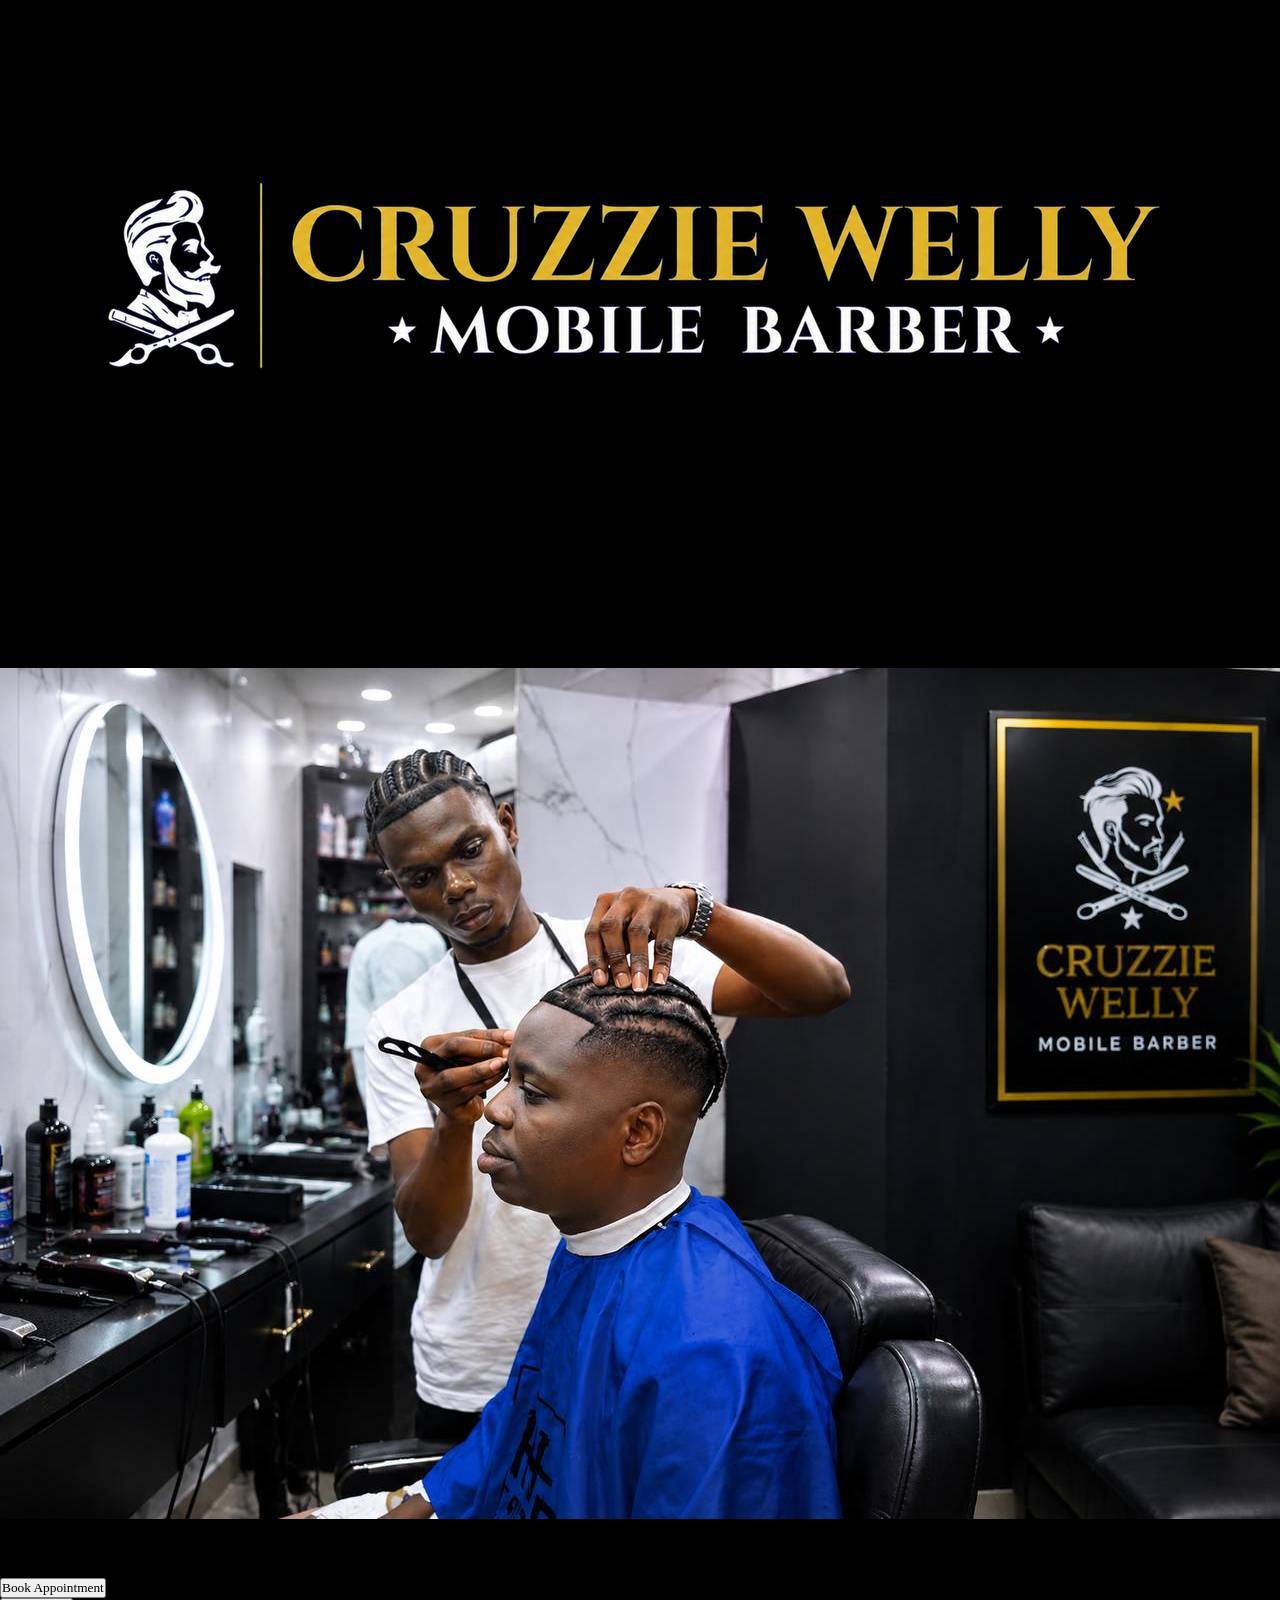
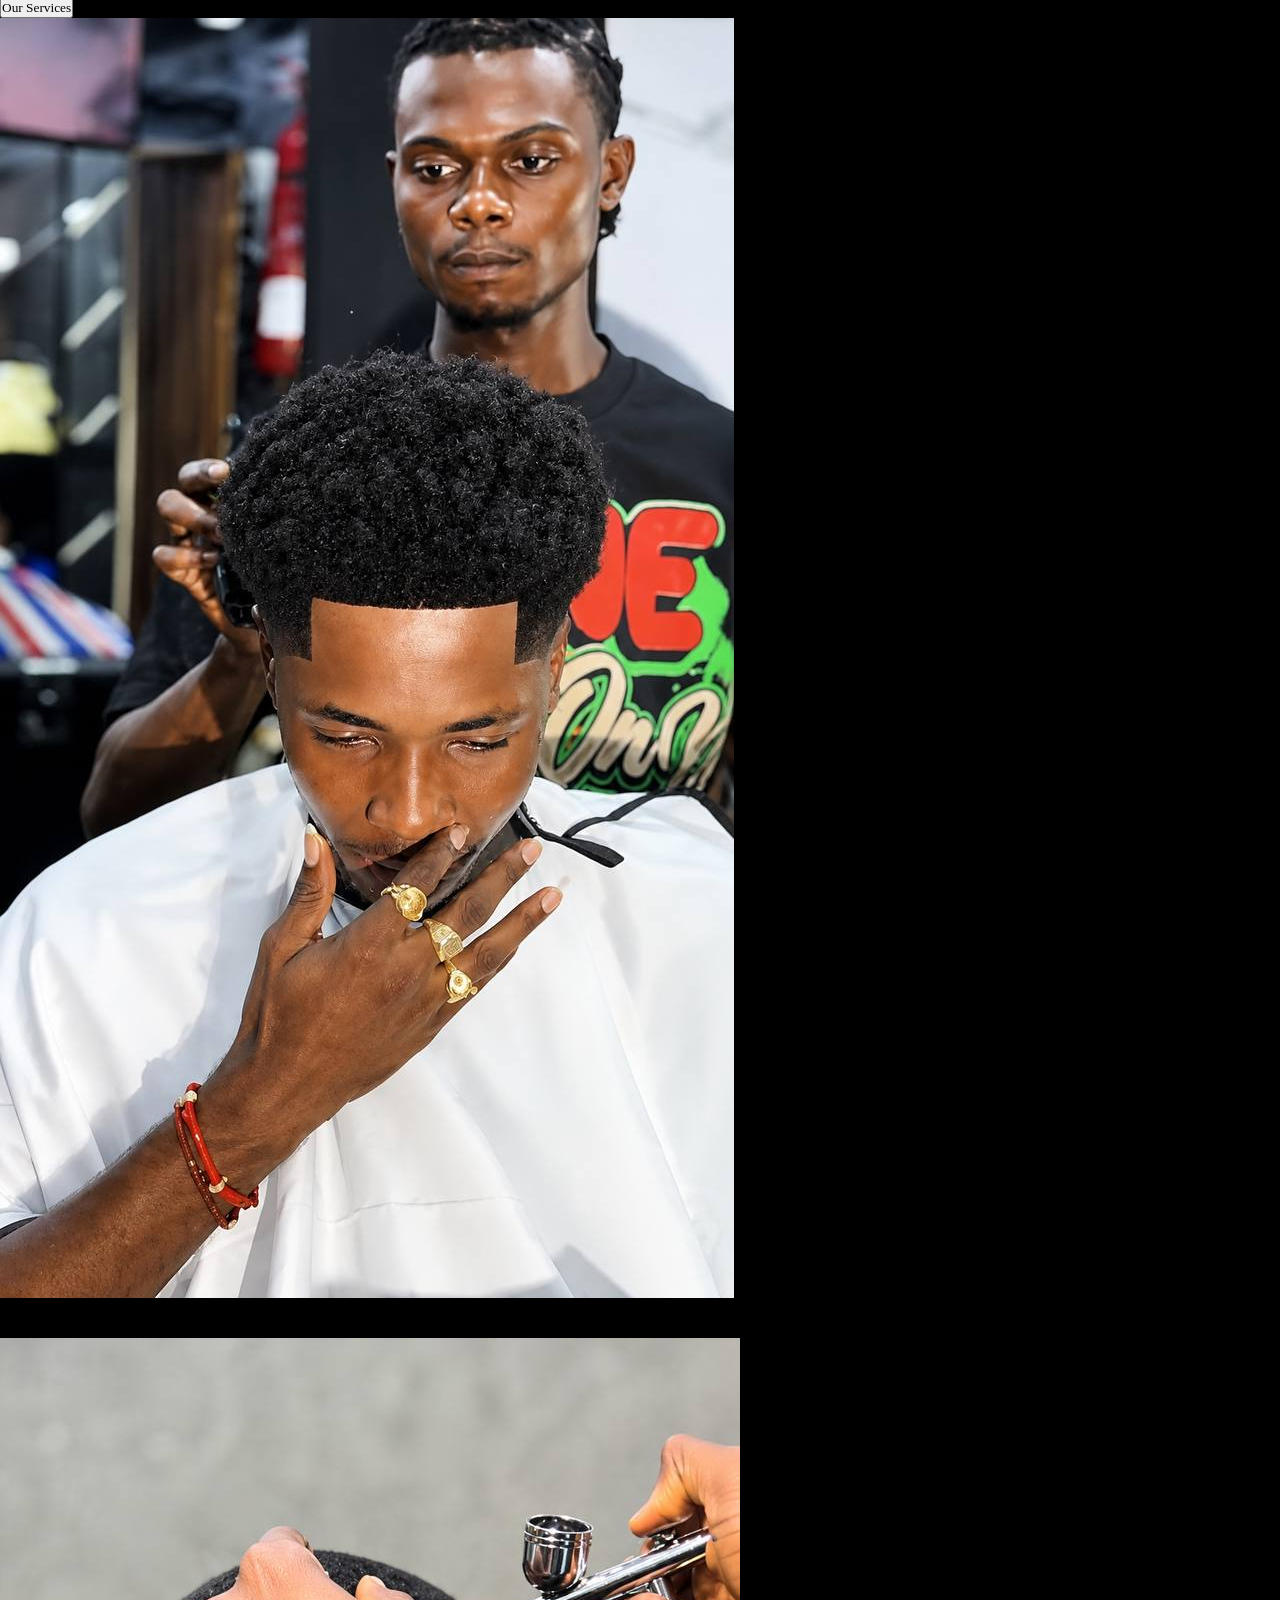
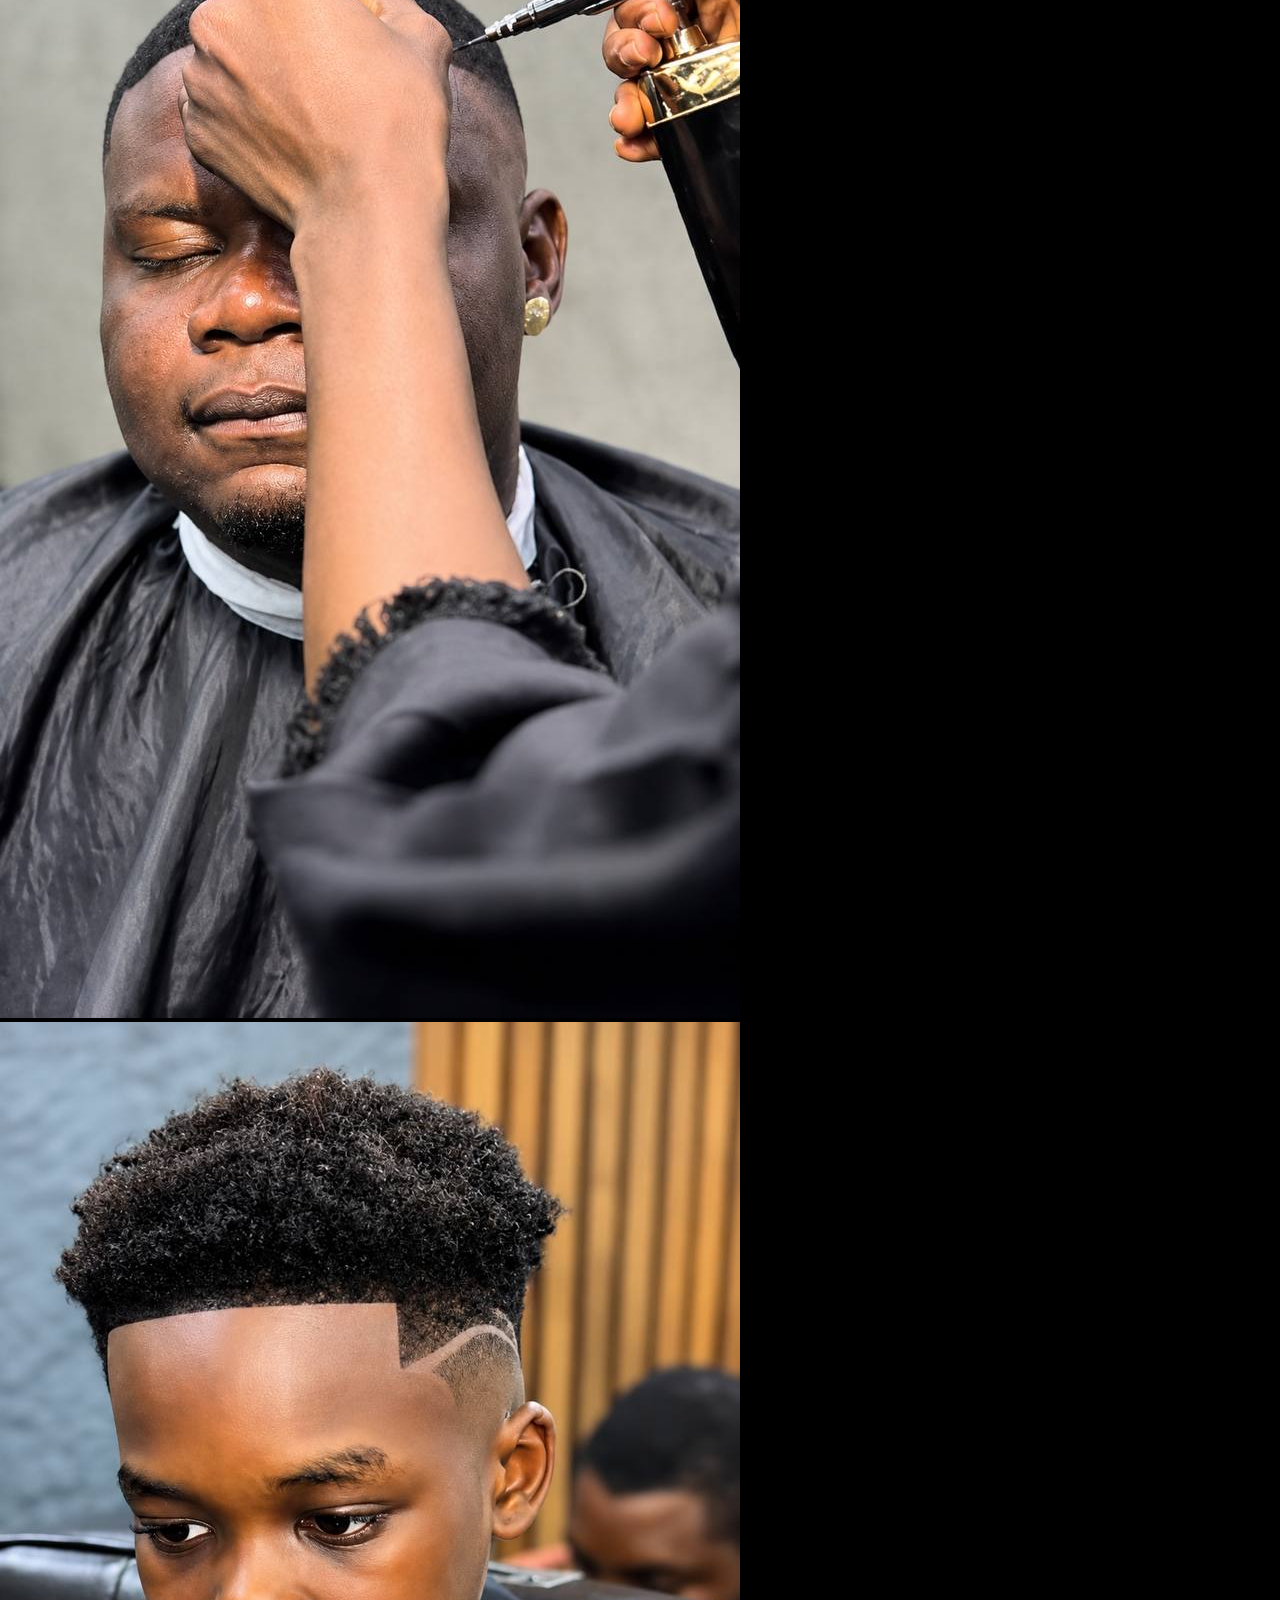
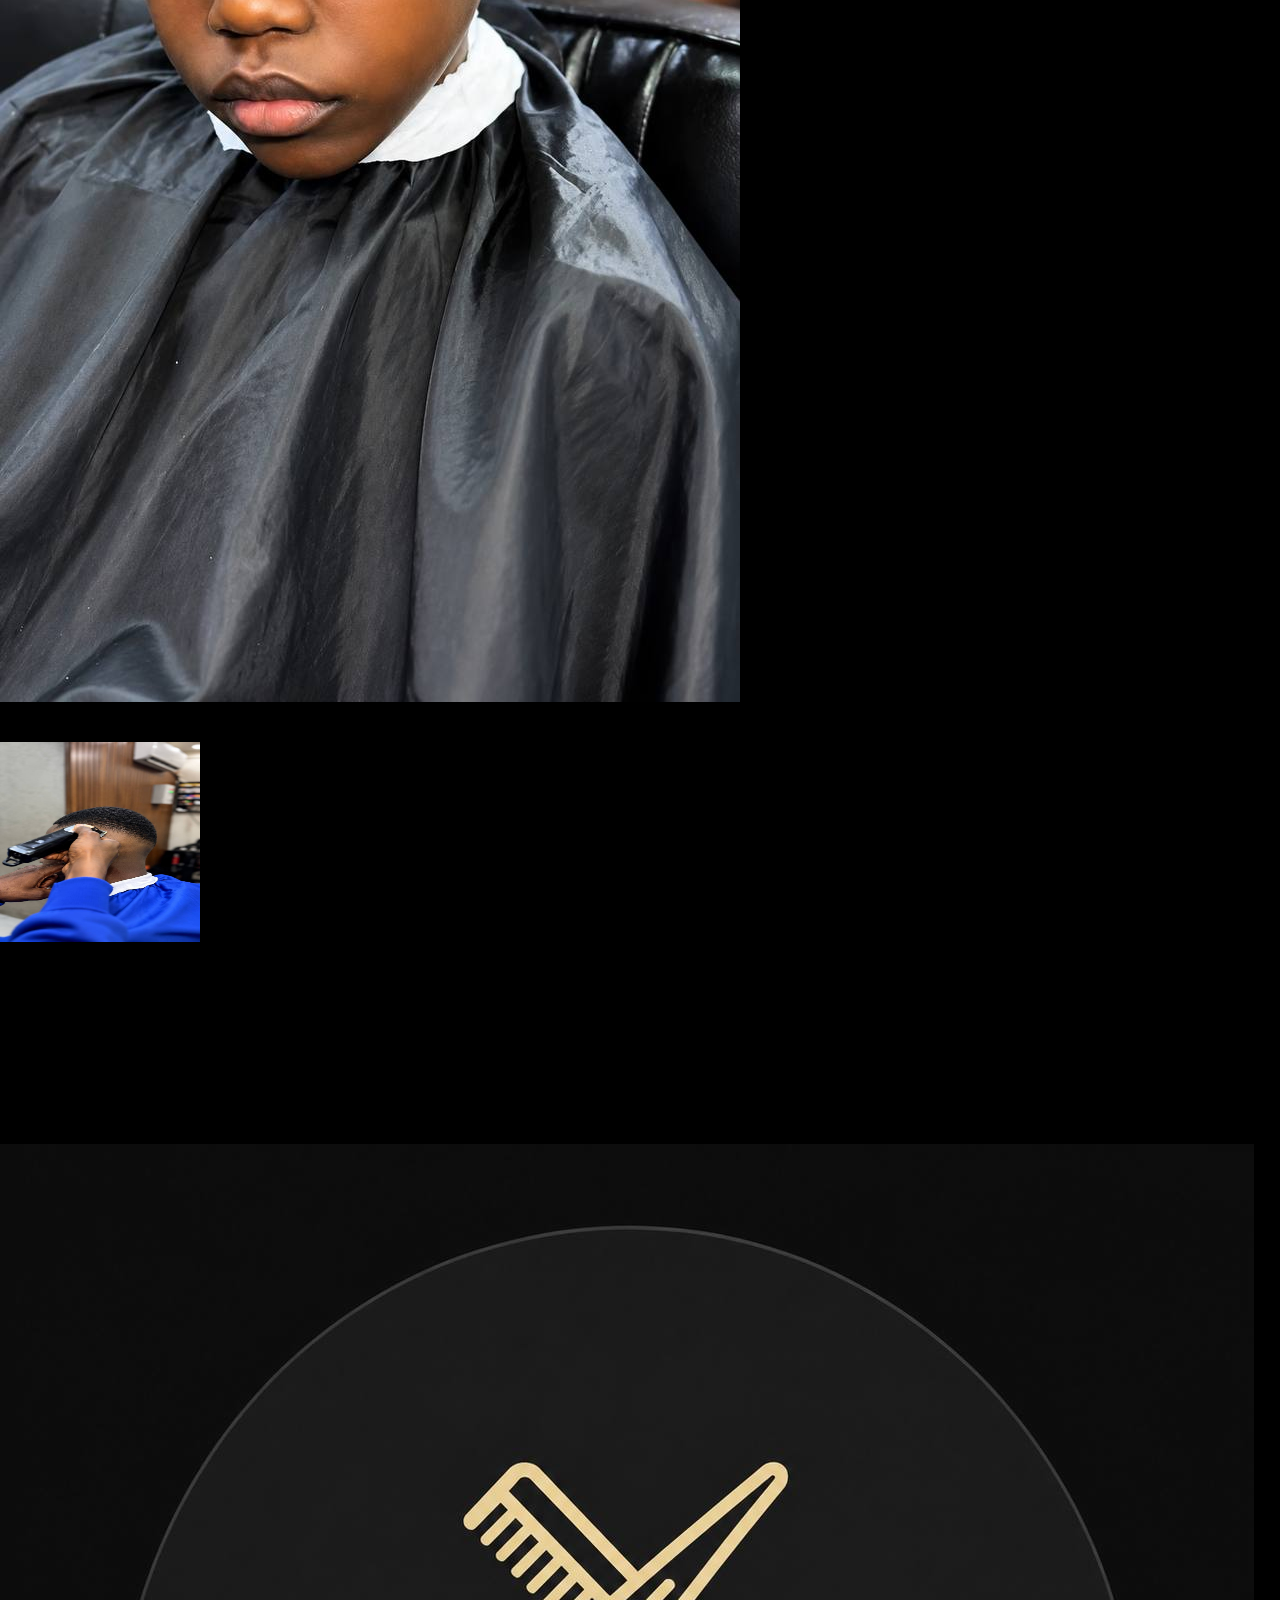
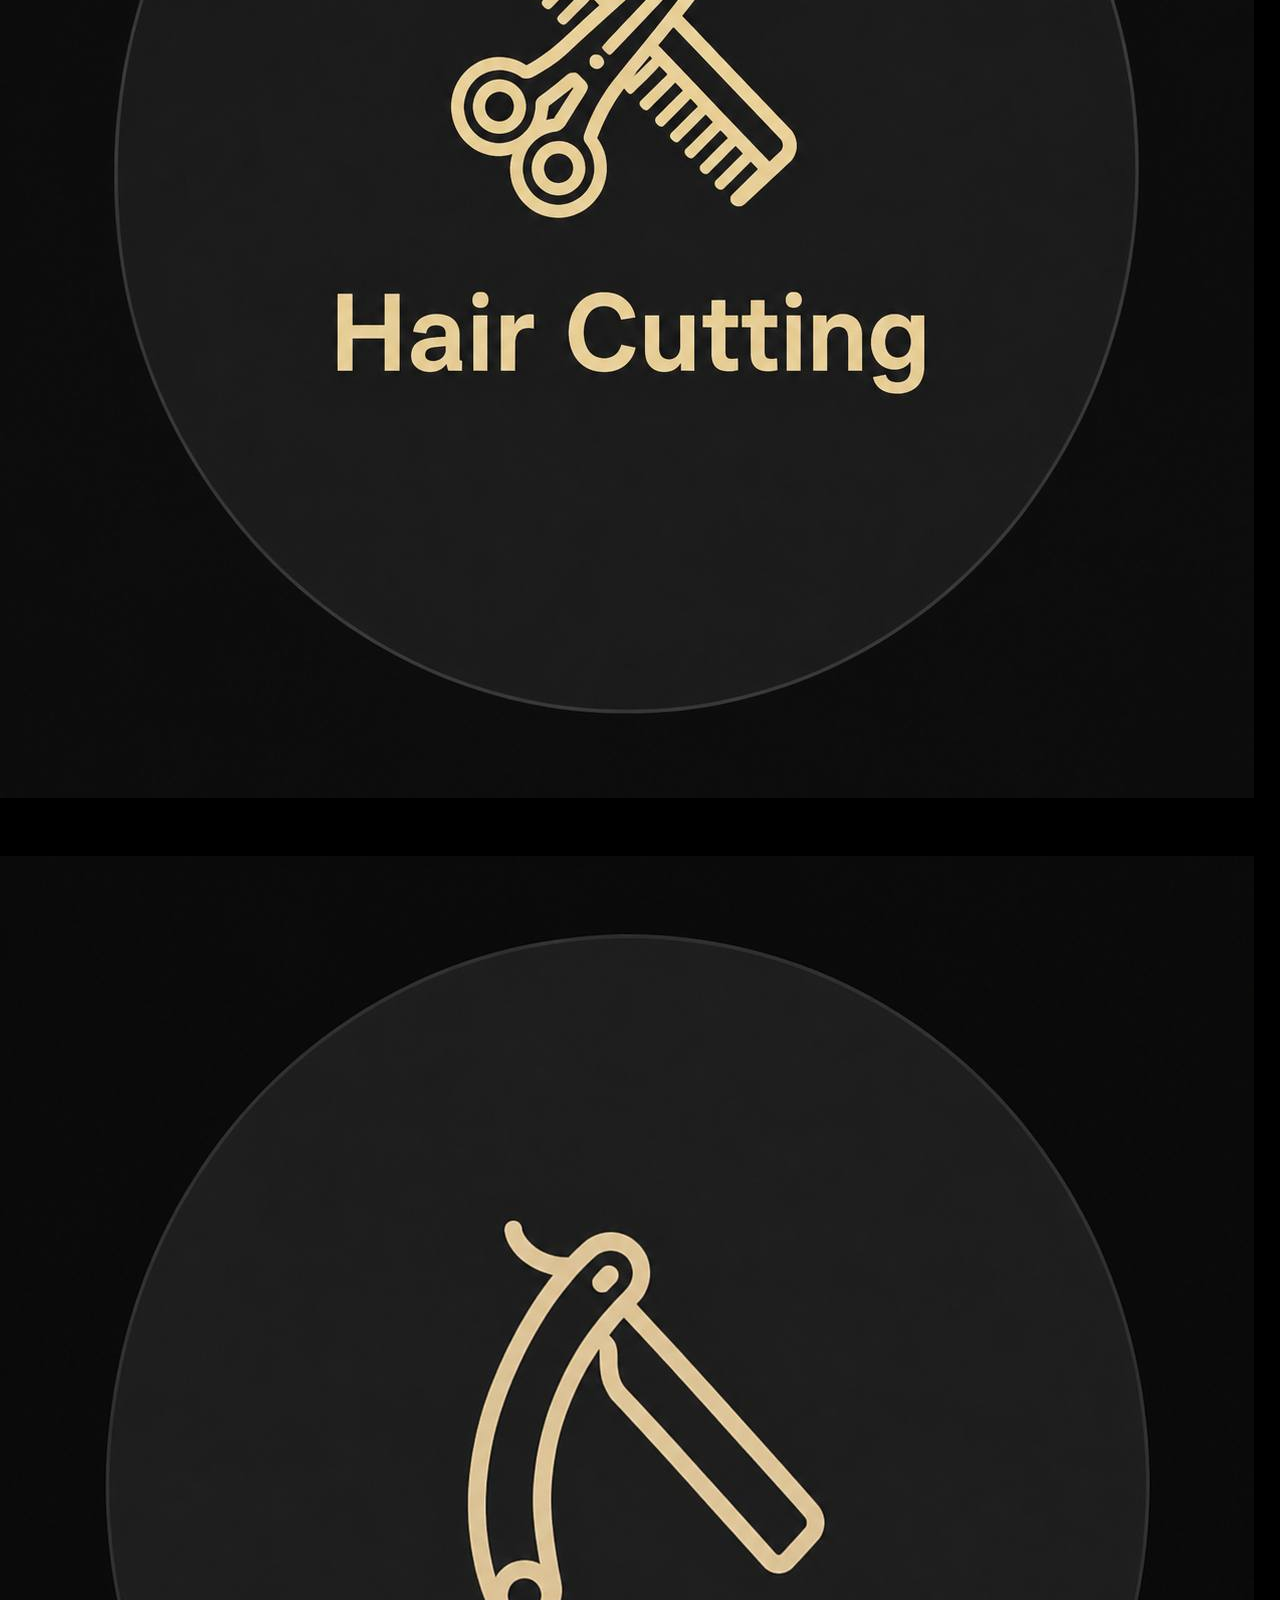
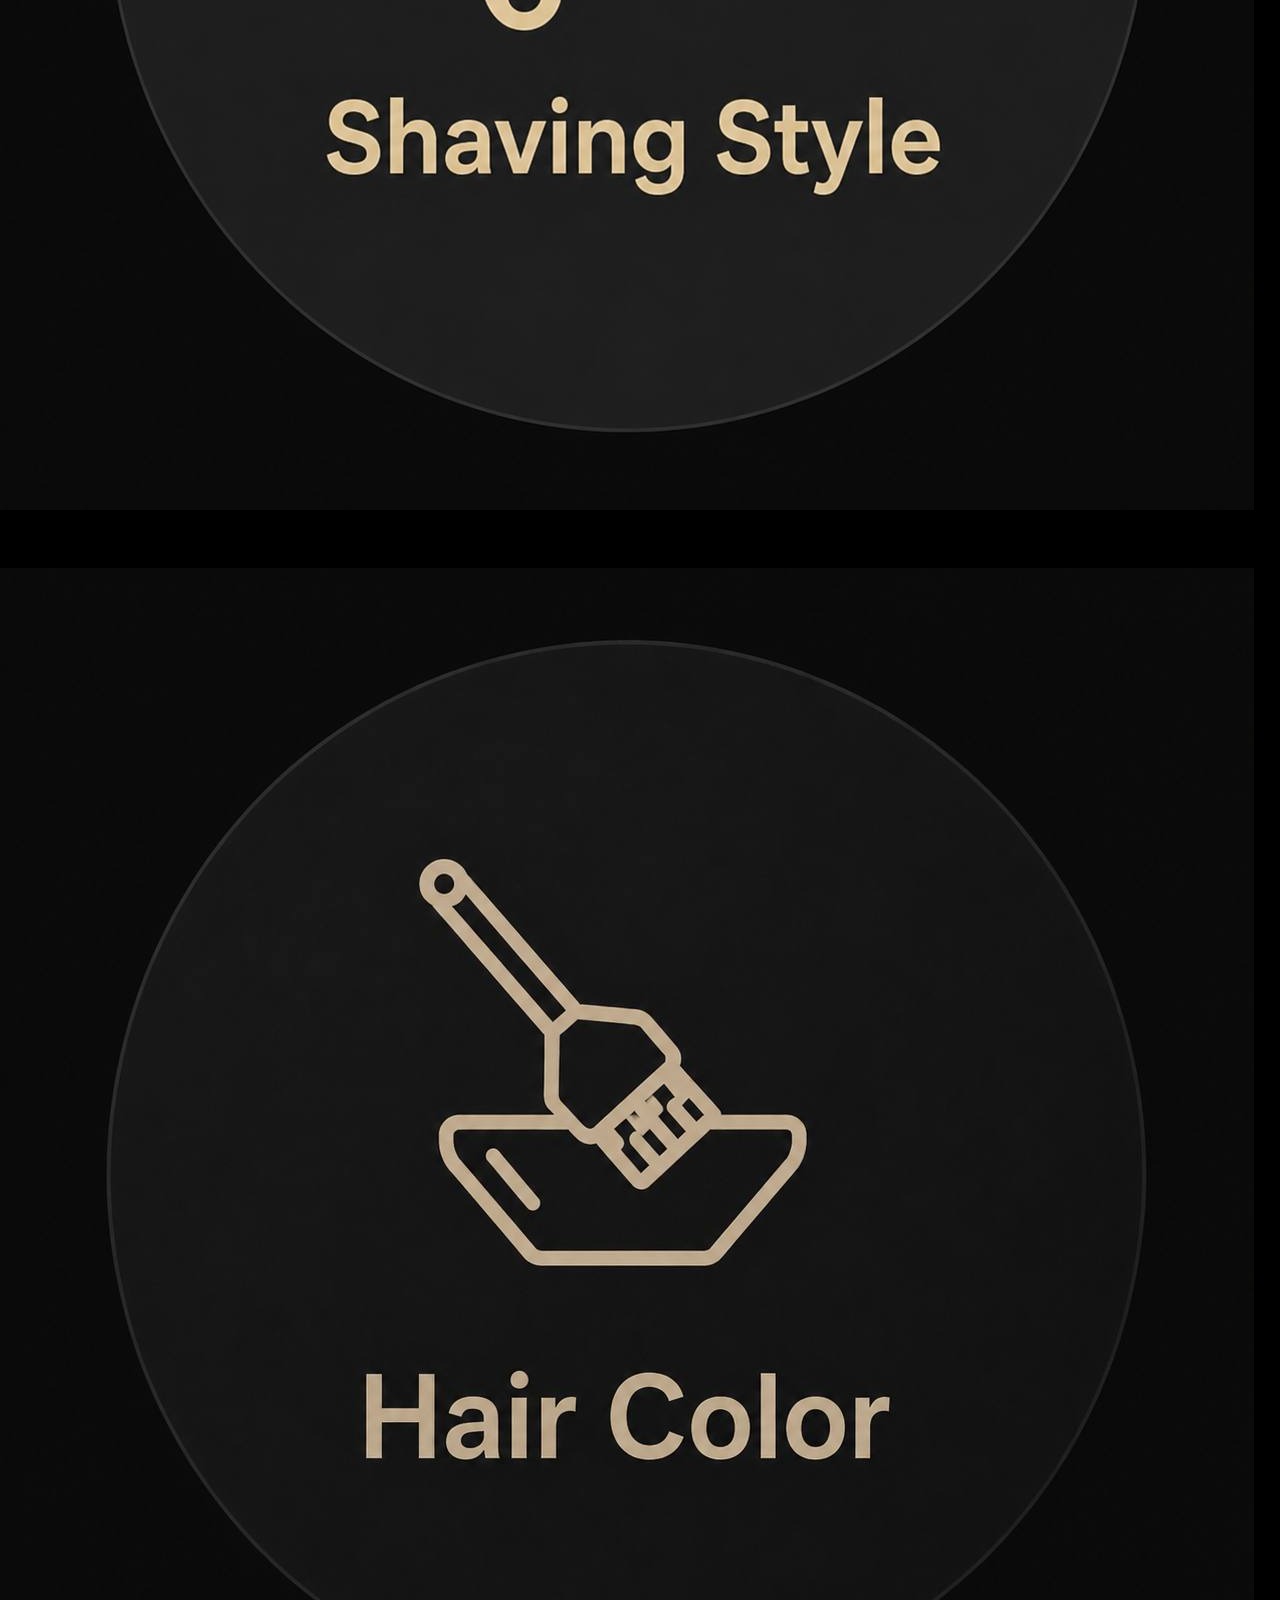
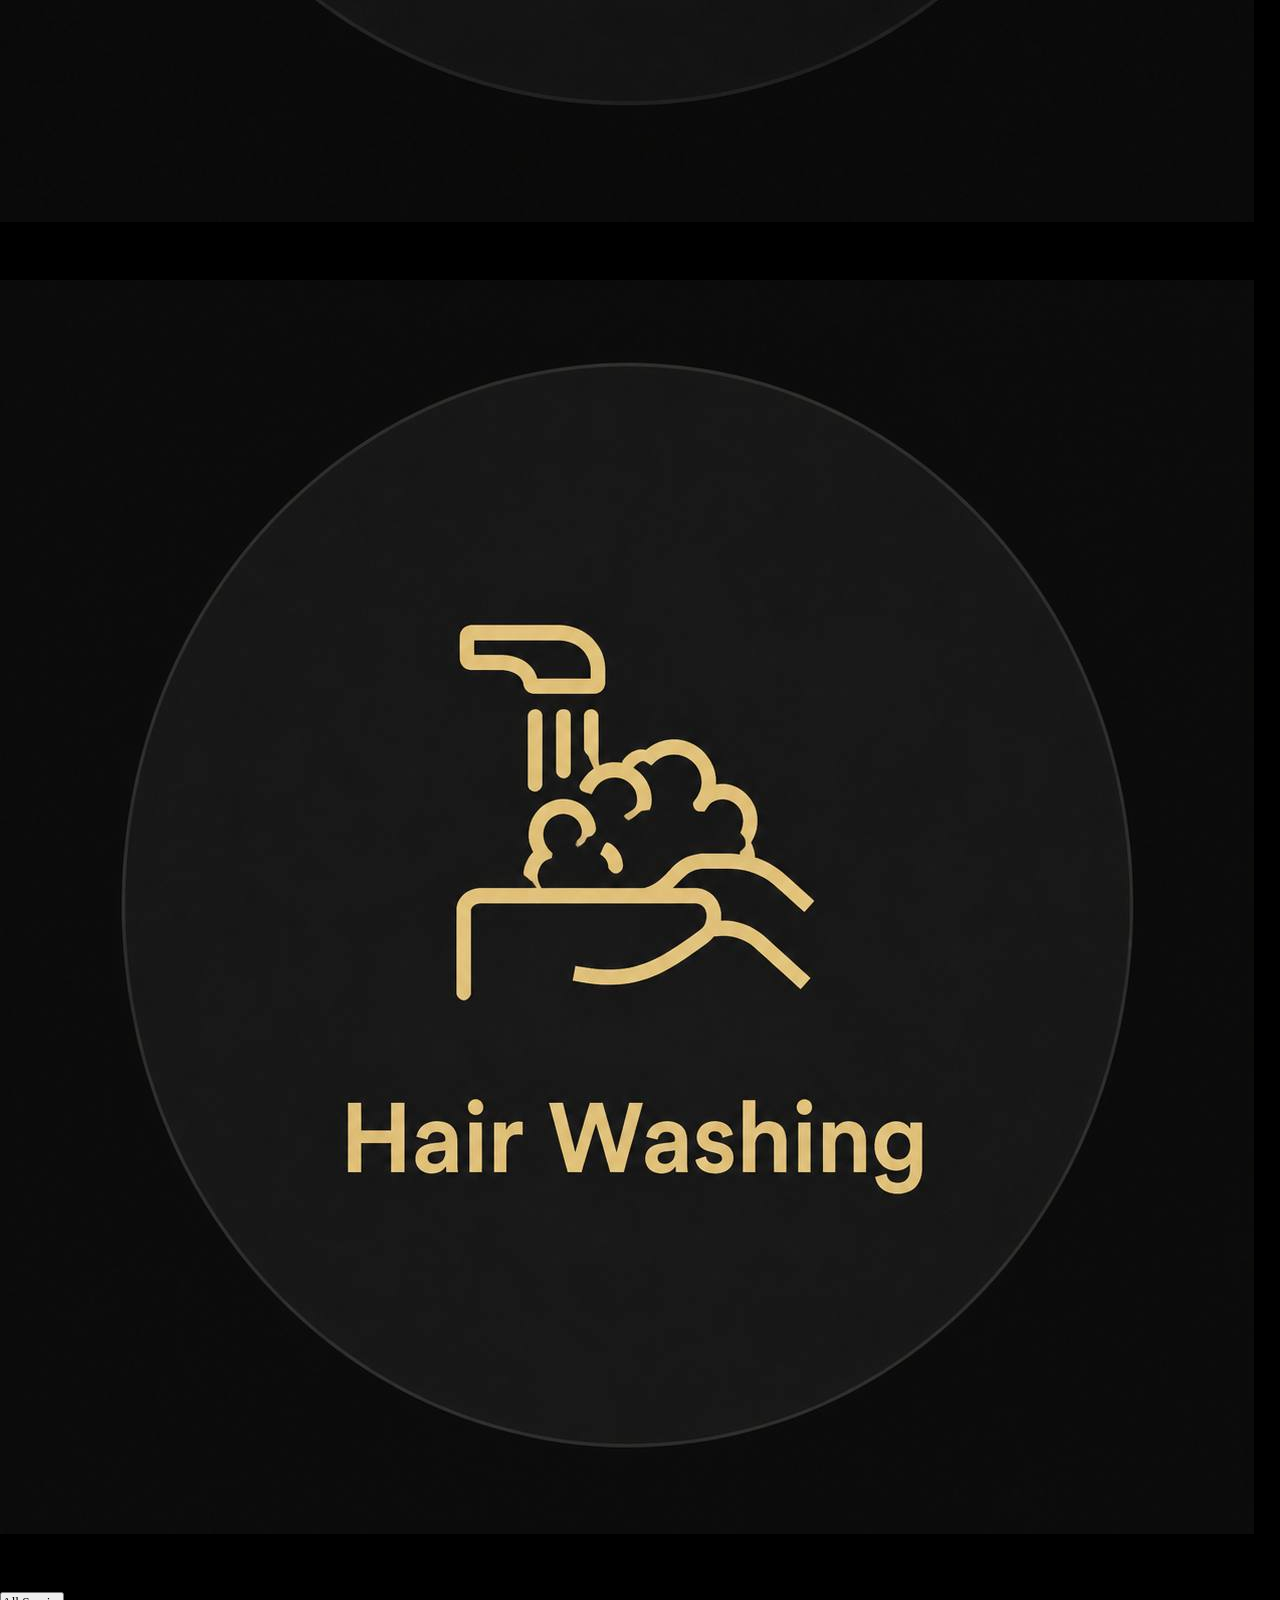
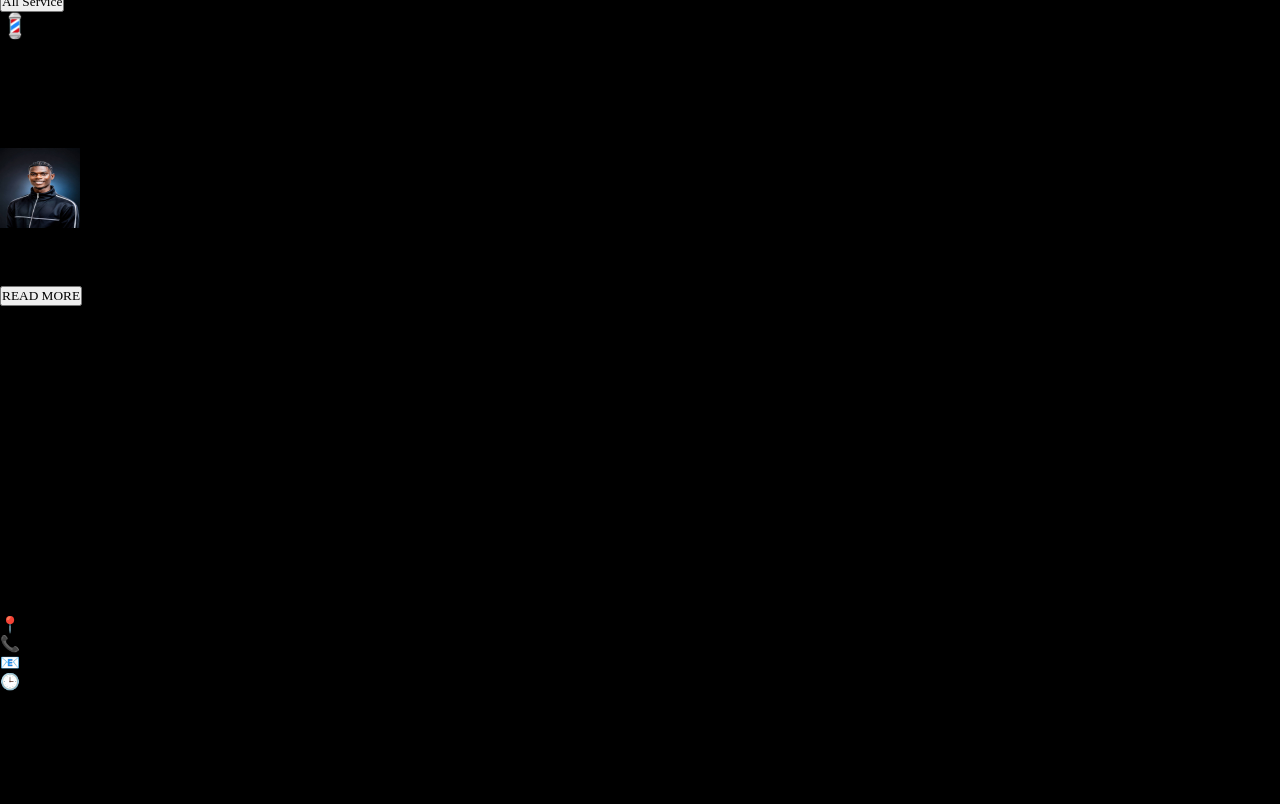
==== index.html @ 6dbf1db5 "first commit" ====
<!DOCTYPE html>
<html lang="en">
<head>
    <meta charset="UTF-8">
    <meta name="viewport" content="width=nj , initial-scale=1.0">
    <title>Cruzzie Welly Mobile Barber</title>
    <link href='https://unpkg.com/boxicons@2.1.4/css/boxicons.min.css' rel='stylesheet'>
    <link rel="stylesheet" href="style.css">
    <link rel="preconnect" href="https://fonts.googleapis.com">
<link rel="preconnect" href="https://fonts.gstatic.com" crossorigin>
<link href="https://fonts.googleapis.com/css2?family=Playwrite+AU+VIC+Guides&display=swap" rel="stylesheet">
<link rel="stylesheet" href="https://cdnjs.cloudflare.com/ajax/libs/font-awesome/6.5.2/css/all.min.css">

</head>
<body>
      <nav>
        <div class="logo">
           <a href="index.html"><img src="images/photo_1_2026-06-04_04-21-06.jpg"></a>
        </div>
        <ul class="services">
            <a href="index.html"><li>Home</li></a>
             <a href="#"><li>About Us</li></a>
              <a href="#"><li>Services</li></a>
               <a href="#"><li>Contact </li></a>
                <a href="#"><li>Gallery</li></a>
        </ul>
        <div class="menu-btn">
            <i class='bx bx-menu'></i>
        </div>
    </nav>
    </div>
      <!----------dropdown section-->
    <div>
      <ul class="services2">
            <a href="index.html"><li>Home</li></a>
              <a href="#"><li>Services</li></a>
              <a href="#"><li>About Us</li></a>
               <a href="#"><li>Contact </li></a>
                <a href="#"><li>Gallery</li></a>
                 <a href="#"><li>Prices</li></a>
        </ul>

        <script>
        const menubtn = document.querySelector('.menu-btn');
        const menubtnicon = document.querySelector('.menu-btn i');
        const services2 = document.querySelector('.services2');
        
        menubtn.addEventListener('click', function () {

         services2.classList.toggle('open');

            const isOpen = services2.classList.contains('open');

            menubtnicon.className = isOpen
            ?'bx bx-x'
            : 'bx bx-menu';

            document.addEventListener("click", function (event) {

    if (!services2.contains(event.target) &&
        !menubtn.contains(event.target)) {

        services2.classList.remove('open');
        menubtnicon.className = 'bx bx-menu';

    }

});
        });
    
       </script>

    <div class="welly">
       <img src="images/photo_2026-06-06_05-00-35.jpg">
    </div>

    <div class="talk">
      <h1>Welcome To <span>CRUZZIE WELLY</span></h1>
      <p>Sharp <span>Cuts.</span> Clean <span>Styles.</span> Premium <span>Experience.</span></p>
    <div class="talk-del">
     <div class="talk-btn1">
      <a href="#"><button class="btn1">Book Appointment</button></a>
    </div>
    <div class="talk-btn2">
      <a href="#"><button class="btn2"> Our Services</button></a>
    </div>
    </div>
    </div>
    </div>
    </section>

      <section class="down">
    <div class="down-del">
    </div class="pic-grid">
    <div class="pic-grid3">
        <img src="images/photo_7_2026-06-05_08-04-04.jpg">
        <p>Fresh cuts for every style and age.
        Confidence begins with a clean look.
        Professional grooming at its finest.
        Always sharp, always fresh.</p>
    </div>

    
    <div class="pic-grid2">
         <p>More than a haircut, it’s an experience.
           From clean fades to sharp lineups.
           We bring out your best look.
           Style starts right here.</p>
        <img src="images/photo_6_2026-06-05_08-04-04.jpg">
       
    </div>

    <div class="pic-grid3">
        <img src="images/photo_8_2026-06-05_08-04-04.jpg">
        <p>Every haircut tells a story.
           Precision, style, and confidence combined.
           We focus on details that matter.
           Because looking sharp never goes unnoticed.</p>
    </div>

    <div class="pic-grid2">
        <p>More than a haircut, it’s an experience.
From clean fades to sharp lineups.
We bring out your best look.
Style starts right here.</p>
        <img src="images/photo_9_2026-06-05_08-04-04.jpg" width="200" height="200">
    </div>
    </div>
      </section>

      <section class="down2">
        <div class="service-head">
            <br><br><br>
             <br><br><br>
              <br><br><br>
        <div class="ps">
        <p class="p1">OUR SERVICE</p>

        <P class="p2">Service We <SPAN>Provide</SPAN></P>
        </div>
    <section class="box-lists">
        <div class="our-service">
            <div class="box1">
                <img src="images/photo_1_2026-06-05_08-04-04.jpg">
            </div>
             <p>A great haircut is more than just trimming hair it’s about style, confidence, and looking your best. We provide clean, precise cuts tailored to match your personality and appearance. Every detail matters, ensuring you leave with a fresh, sharp, and confident look.</p>
            <a href="#">Read more ></a>
            </div>

     <div class="our-service">
            <div class="box1">
                <img src="images/photo_3_2026-06-05_08-04-04.jpg">
            </div>
             <p>Shaving is more than grooming it’s about maintaining a clean, sharp, and confident look. Our shaving styles are carefully crafted to suit your appearance, with attention to every detail. Whether it’s beard shaping or a smooth clean shave, we ensure a fresh and polished finish every time.</p>
            <a href="#">Read more ></a>
            </div>
    </div>


    <section class="box-lists3">
    <div class="box-lists2">
        <div class="our-service">
            <div class="box1">
                <img src="images/photo_4_2026-06-05_08-04-04.jpg">
            </div>
            <p>Hair color is more than changing your look it’s a way to express style and confidence. We provide professional coloring services designed to match your personality and preference. From bold colors to natural shades, every detail is carefully handled for a smooth and vibrant finish.</p>
            <a href="#">Read more ></a>
            </div>

     <div class="our-service">
            <div class="box1">
                <img src="images/photo_2_2026-06-05_08-04-04.jpg">
            </div>
            <p>Hair washing is an important step to maintaining clean, healthy. We provide a relaxing and refreshing wash experience using quality care for your hair. Every wash is done with attention to cleanliness and comfort, leaving your hair feeling fresh, soft, and revitalized.</p>
            <a href="#">Read more ></a>
            </div>
         </div>
    </section>

     <a href="#"><button class="service-btn">All Service</button></a>

     
    <div class="choose">
        <h1>💈WHY <span>CHOOSE US</span></h1>
        <ul>
            <li>Professional Cuts</li>
             <li>Clean Environment</li>
              <li>Premium Experiment</li>
               <li>Affordable Prices</li>
        </ul>

    </div>
      
    <div class="abt">
         <p class="p3">Step into a place where style, confidence, and fresh cuts come together. At <span> Cruzzie Welly</span>,
           we believe every haircut tells a story and every client deserves premium care.
            The barbershop is more than a place for grooming it’s a zone of comfort, good vibes, and transformation.
             Come experience sharp cuts, clean fades, and top-tier grooming with the best.</p>
          <div class="ceo">
             <img src="images/photo_5_2026-06-05_08-04-04.jpg" width="80" height="80">
             <p class="p4">
                "Barbershop it's their interest to find alternative ways
                to promote their shows".<br>
            <br>
                <span>Taiwo Oluwatobi, CEO of Cruzzie Welly</span>
             </p>
          </div>
             <a href="#"><button type="button" class="abt-btn">READ MORE</button></a>
    </div>
    </div>
    

        <footer>
         <div class="up">
            <h1>Cruzzie Welly</h1>
    
            <p> Sharp cuts, clean fades, and premium grooming services tailored to your style. Step in for confidence, leave with excellence.</p>
         </div>

         <div class="links">
            <h3>Quick Links</h3>
           <ul class="">
            <a href="#"><li>Home</li></a>
             <a href="#"><li>About Us</li></a>
              <a href="#"><li>Services</li></a>
               <a href="#"><li>Contact </li></a>
                <a href="#"><li>Gallery</li></a>
        </ul>
         </div>

         <div>
            <h3>Our Service</h3>
            <ul>
                <li>Hair Cutting</li>
                <li>Beard Trim</li>
                <li>Hair coloring</li>
                <li>Kids Cutting</li>
                <li>Home Service</li>
                <li>Dread Locks</li>
            </ul>
         </div>

         <div class="contact">
            <h3>Contact Info</h3>
            <p>📍 Address:<a href="https://maps.app.goo.gl/wKEfok7dGzxfDBDfA?g_st=ic"> Next Unisex Salon~Liasu Branch
                    62 Liasu Rd, Ikotun, Lagos 102213, Lagos</a></p>
               <p>📞 Phone: +234 8088994887</p>
               <p>📧 Email:<a href="mailto:hedoholuwatobitaiwo@gmail.com"> hedoholuwatobitaiwo@gmail.com</a></p>
               <p>🕒 Open: Mon - Sat | 9:00 AM - 9:00 PM</p>
         </div>
         <div class="socials">
            <ul>
                <a href="#"><li><i class='bx bxl-facebook'></i></li></a>
                 <a href="#"><li><i class='bx bxl-instagram'></i></li></a>
                  <a href="#"><li><i class='bx bxl-tiktok'></i></li></a>
                   <a href="#"><li><i class='bx bxl-whatsapp'></i></li></a>
            </ul>
        </div>
         <p class="copy">&copy Cruzzie Welly. All Reserved. Designed by Fin's Tech</p>
         
        </footer>

    <div class="help">
       <a href="#"><i class='bx bxl-whatsapp'></i></a>
    </div>
   
</body>
</html>
---- style.css ----
*{
    margin: 0;
    padding: 0;
    box-sizing: border-box;
    font-family: Georgia, 'Times New Roman', Times, serif;
    text-decoration: none;
}
body{
    background-color: black;
}
a {
    text-decoration: none;
    color: inherit;
    -webkit-appearance: none;
    appearance: none;
    -webkit-tap-highlight-color: transparent;
    outline: none;
}

a:focus,
a:active,
a:visited {
    color: inherit;
    outline: none;
}
/*------dropdown section-----*/
    .services2{
        border: 1px solid #C89B54;
        position: fixed;
        border-radius: 10px;
        right: 2px;
        width: 250px;
        height:0;
        visibility: hidden;
        background: transparent;
        backdrop-filter: blur(3px);
        z-index: 999;
        display: none;
        overflow: hidden;
        margin-top: 70px;
        transition: 0.5s cubic-bezier(0.23, 1, 0.320, 1);
    }
    .services2.open{
        height: 340px;
        visibility: visible;
        padding: 8px;
    }
    @media (max-width: 430px){
         body{
        
        background-image: url(images/photo_2026-06-07_19-45-35.jpg);
        background-position:center;
        background-repeat:no-repeat;
        background-size: cover;
        background-attachment:fixed;
    }
    }

@media (max-width:768px){
    body{
        
        background-image: url(images/photo_2026-06-07_19-45-35.jpg);
        background-position:center;
        background-repeat:no-repeat;
        background-size: cover;
        background-attachment:fixed;
    }
nav{
    display: flex;
    justify-content: space-around;
    background-color: black;
    height: 70px;
    overflow: hidden;
    position:fixed;
    z-index: 999;
    width: 100%;
}
.logo img{
    width: 200px;
    height: 100px;
    transform: translateX(-40%);
    margin-top: -15px;
}
.services{
    display: flex;
    gap: 30px;
    list-style: none;
    margin: 30px;
    font-weight: 600;
}
.services a{
    text-decoration: none;
    color: white;
}
.menu-btn i{
    color: white;
    font-size: 30px;
    margin: 25px;
    cursor: pointer;
}
.services2 a{
        text-decoration: none;
        list-style: none;
        text-align: center;
        line-height: 3.3;
    }
    .services2 li{
        color: white;
    }
    .services2 :hover{
        background-color: #E5D1A3;
        color: black;
        border-radius: 30px;
    }
 .services {
        display: none;
    }
    nav{
        display: flex;
        justify-content: space-between;
        width: 100%;
    }
    .logo{
        margin: 0 17% ;
    } 
    .menu-btn{
        transform: translateY(-10%);
    }
    .services2{
        display: block;
    }
.welly img{
    margin-top: 50px;
     width:100%;
    border-bottom: 10px solid black;
}
.talk{
    text-align: center;
    font-size: 13px;
    font-weight: 900;
    margin-top: -17%;
    padding: 20px;
    color: white;
  font-family: "Caveat", cursive;
  font-style: normal;
}
    .talk h1{
         font-family: "Bebas Neue", sans-serif;
         font-weight: 900;
         font-style: normal;
         margin-top: -70px;
    }
    .talk p{
        font-family: "Caveat", cursive;
        font-size: 13px;
        padding:  0 30px;
        font-weight: 900;
    }
    .talk-del{
        display: flex;
        justify-content: center;
        align-self: center;
    }
    .talk .btn1{
        padding: 10px 5px;
        margin: 10px 0;
        box-shadow: 4px 4px #E5D1A3;
        width: 142px;
        background-color: #C89B54;
        cursor: pointer;
        border: 1px solid #E5D1A3;
        font-weight: 600;
        
    }
    .talk .btn2{
        padding:10px 7px;
        margin:10px 20px;
        width: 140px;
        box-shadow: 4px 4px #E5D1A3;
        background-color: #C89B54;
        cursor: pointer;
        border: 1px solid #E5D1A3;
        font-weight: 600;
    }
    .talk span{
        color: #C89B54;
    }
    .talk .btn1:hover{
        scale: 1.1;
         transition: 0.3s cubic-bezier(0.23, 1, 0.320, 1);
    }
    .talk .btn2:hover{
        scale: 1.1;
         transition: 0.3s cubic-bezier(0.23, 1, 0.320, 1);
    }


.down{
        color: white;
        margin-top: -60px;
}
.down-del{
    margin: 50px auto;

}
.pic-grid2 img{
    border-radius: 5px;
    width: 200px;
    height: 270px;
    margin: 30px 20px;
     box-shadow: -7px 7px 7px #E5D1A3;
    border-right: 2.5px solid #E5D1A3;
    border-top: 2.5px solid #E5D1A3; ;
}
.pic-grid2 p{
    margin-top: 18%;
    line-height: 1.5;
    margin-left: 20px;
}
.pic-grid3 img{
    border-radius: 5px;
    width: 200px;
    height: 270px;
    margin: 30px 20px;
     box-shadow: 7px 7px 7px #E5D1A3;
    border: 2.5px solid #E5D1A3;
}
.pic-grid3 p{
    margin-top: 18%;
    line-height: 1.5;
    margin-left: 20px;
}
.pic-grid{
    margin-top: -200%;
    display: flex;
}
.pic-grid2{
    display: flex;
}
.pic-grid3{
    display: flex;

}
.service-head .ps{
    background-color:  rgb(18, 18, 18,0.8);
    border-top: 1px solid #E5D1A3;
    border-bottom: 1px solid #E5D1A3;
    margin-top: 30%;
}
.service-head .p1{
    text-align: center;
    font-size: larger;
    font-weight: 700;
    color: #C89B54;
    margin: 10px;
}
.service-head span{
    color: #C89B54;
}
.service-head .p2{
    text-align: center;
    margin: 10px;
    font-size: 30px;
    font-weight: 700;
}
.box-lists{
    display: flex;
    justify-content: space-between;
    padding: 10px;
    margin-top: 30px;
}
.box-lists2{
     display: flex;
    justify-content: space-between;
    padding: 10px;
}
.our-service{
    border: 1px solid rgb(229, 209, 163);
    width: 200px;
    height: 285px;
    background-color: rgb(18, 18, 18,0.8);
    margin: 10px;
    box-shadow: 5px 5px 0 #E5D1A3;
}
.our-service p{
    color: white;
    font-size: 12px;
    margin: 5% 5%;
}
.our-service a{
    text-decoration: none;
    color: #E5D1A3; 
    margin:10px;
    font-weight: 600;
    transform: translateY(29%);
}
.box1{
    width: 80px;
    height: 80px;
    overflow: hidden;
    margin: 10px;
    border-radius: 50px;
}
.our-service img{
    width: 100px;
    height: 100px;
    border-radius: 40px;
    justify-content: center;
    margin-top: -10px;
    transform: translateX(-10%);
}
.down2{
        color: white;
        margin-top: -30%;

}
.service-btn{
    width: 150px;
    padding: 15px 10px;
    box-shadow: 4px 4px #E5D1A3;
    outline: none;
    font-weight: 600;
    background-color: #C89B54;
    margin: 15px 34%;
    cursor: pointer;
    border-color: #E5D1A3;
    border: 1px solid #E5D1A3;
}
.service-btn:hover{
    scale: 1.1;
}
.choose{
    color: white;
    margin: 18% 10px;
    line-height: 1.5;
}
.choose h1{
    text-align: center;
    margin: 20px;
    font-size: 30px;
}
.choose span{
    color: #C89B54;
}
.choose ul{
    margin: 5px;
     border: 1px solid #E5D1A3;
     padding: 20px;
     background-color: rgb(18, 18, 18,0.8);
     box-shadow: 8px 8px #E5D1A3;
}
.choose li{
    padding: 5px;
}
.abt{
    color: white;
    margin-top: 25%;
    background-color: rgb(18, 18, 18,0.8);
    padding: 10px;
    text-align: start;
    margin: 20px 0;
    line-height: 1.3;
}
.abt .p4{
    margin: 20px -10px;
    font-size: 13px;

}
.abt .p3{
    font-size: 13px;
}
.abt span{
    color: #C89B54;
    font-weight: 600;
}

.ceo{
    display: flex;
    gap: 20px;
}
.ceo img{
    width: 90px;
    height:78px ;
    border-radius: 80px;
    margin-top: 15px;
    border: 2px solid white;
}

.ceo span{
    color: #C89B54;
}
.abt-btn{
    width: 100px;
    padding: 9px 5px;
    display: flex;
    background-color: #C89B54;
    margin: 20px  auto;
    box-shadow: 4px 4px #E5D1A3;
    border: none;
    outline: none;
    margin-top: -10px;
    font-weight: 600;
}
.abt-btn:hover{
    scale:1.1
}
footer{
    background-color:  black;
    margin-top: 30%;
    color: white;
    padding: 0px 10px;
}
footer h1{
    color: #C89B54;
    margin:5px 10px;
    font-size: 25px;
    font-family: "Bebas Neue", sans-serif;
    font-weight: 900;
    font-style: normal;
    transform: translateY(40%);
}
.up{
    margin: 20px 0;
}
.up p{
    margin:15px 10px;
    font-size: 13px;
}
footer h3{
    margin: 5px 10px;
    font-size: 18px;
     font-family: "Bebas Neue", sans-serif;
    font-weight: 700;
    font-style: normal;
}
.links{
    margin: 25px 0;
}
.links a{
    color: white;
    text-decoration: none;
    font-size: 12px;

}
footer ul{
    margin: 0 20px;
    font-size: 13px;
    line-height: 1.5;
}
.contact{
    margin: 20px 0;
    font-size: 14px;
}
.contact p{
    margin: 7px 10px;
}
.contact a{
    color: white;
    text-decoration: none;
}
.socials ul{
    display: flex;
    justify-content: space-around;
}
.socials a{
    color: white;
    list-style: none;
}
.socials i{
    font-size: 35px;
    margin: 20px;
}
.socials i:hover{
    scale: 1.2;
    color: #C89B54;
}
.copy{
    text-align: center;
    font-size: 12px;
}
.help {
    font-size: 40px;
    border-radius: 40px;
    z-index: 1200;
    position: fixed;
    width: 55px;
    height: 55px;
    bottom:20px;
    right: 20px;
    text-align: center;
    transform: translateY(-10%);
    background-color: #25D366;
    box-shadow: 0 0 15px black;
    transition: 0.2s ease-in-out;

}
.help i{
    font-size: 40px;
    padding:auto;
    color: white;
    transform: translateY(20%);
    font-weight: 500;
}
.help:hover{
   scale: 1.2;
}

}
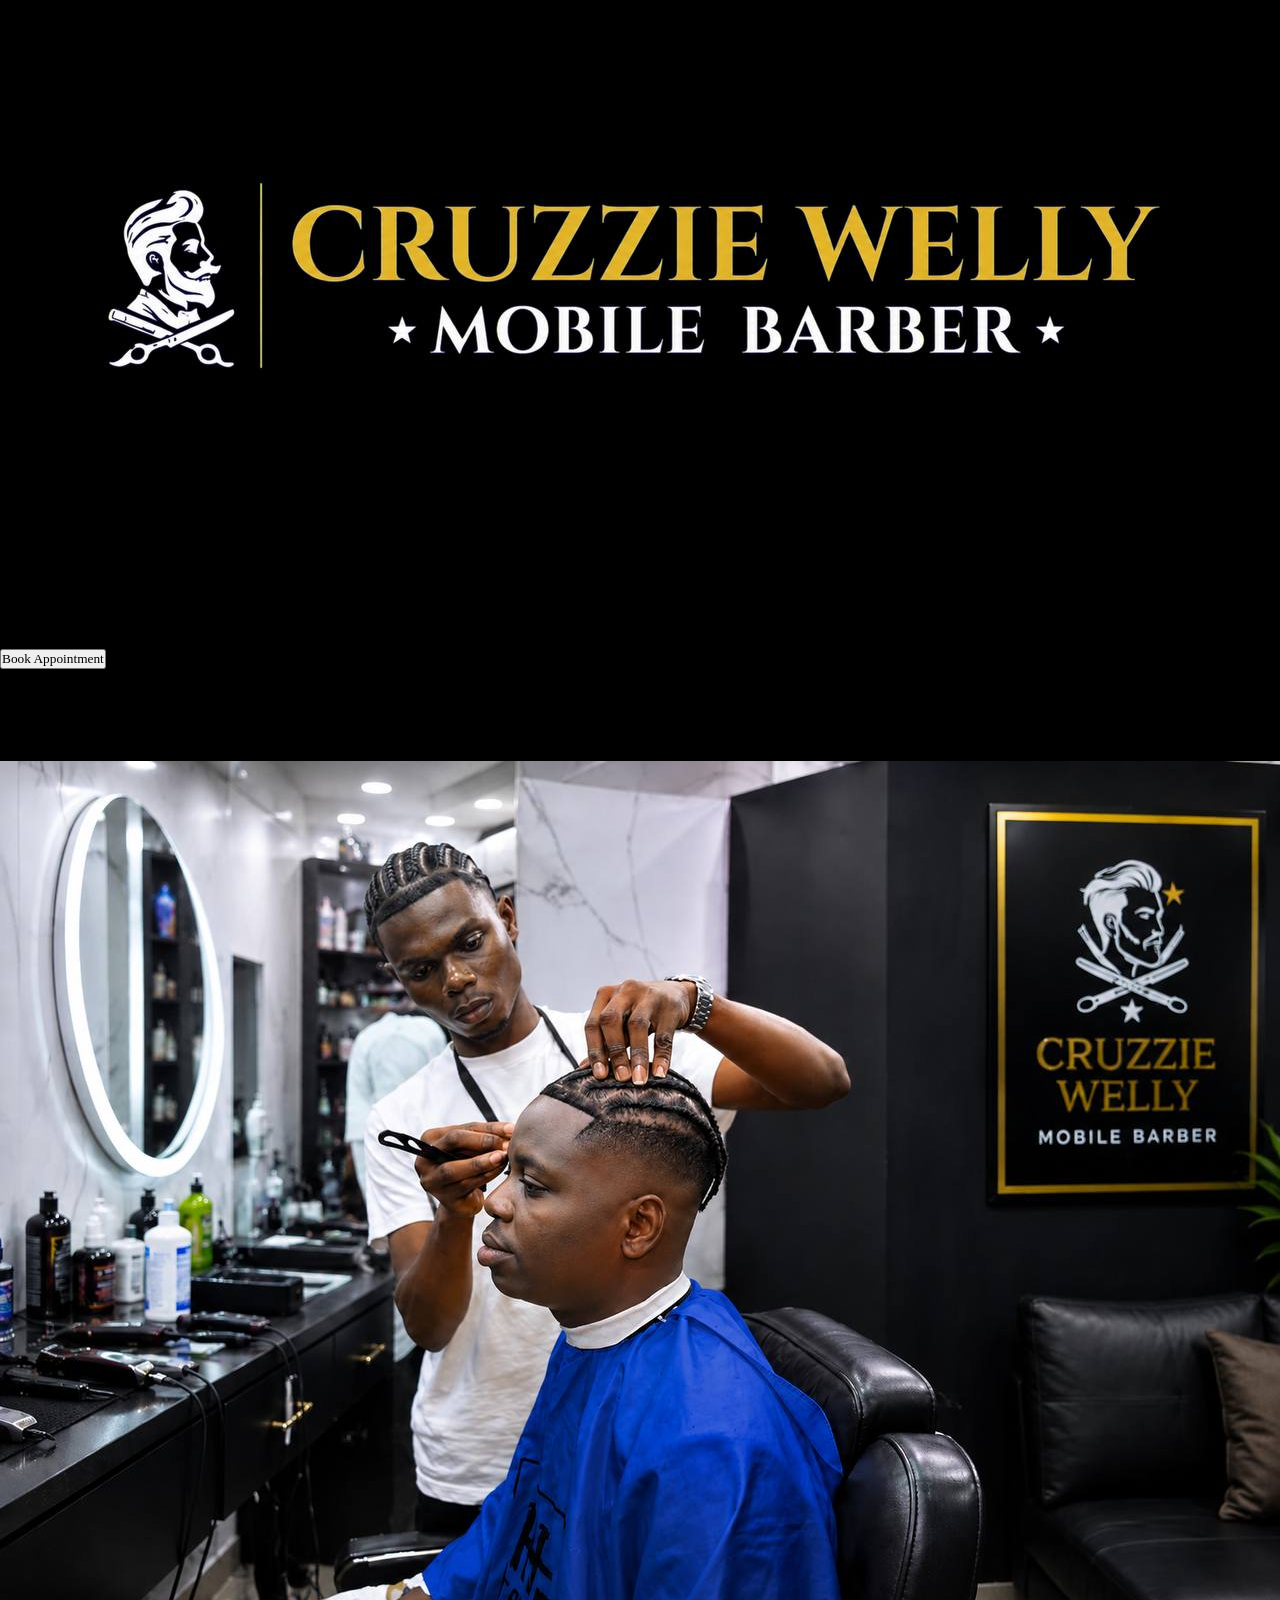
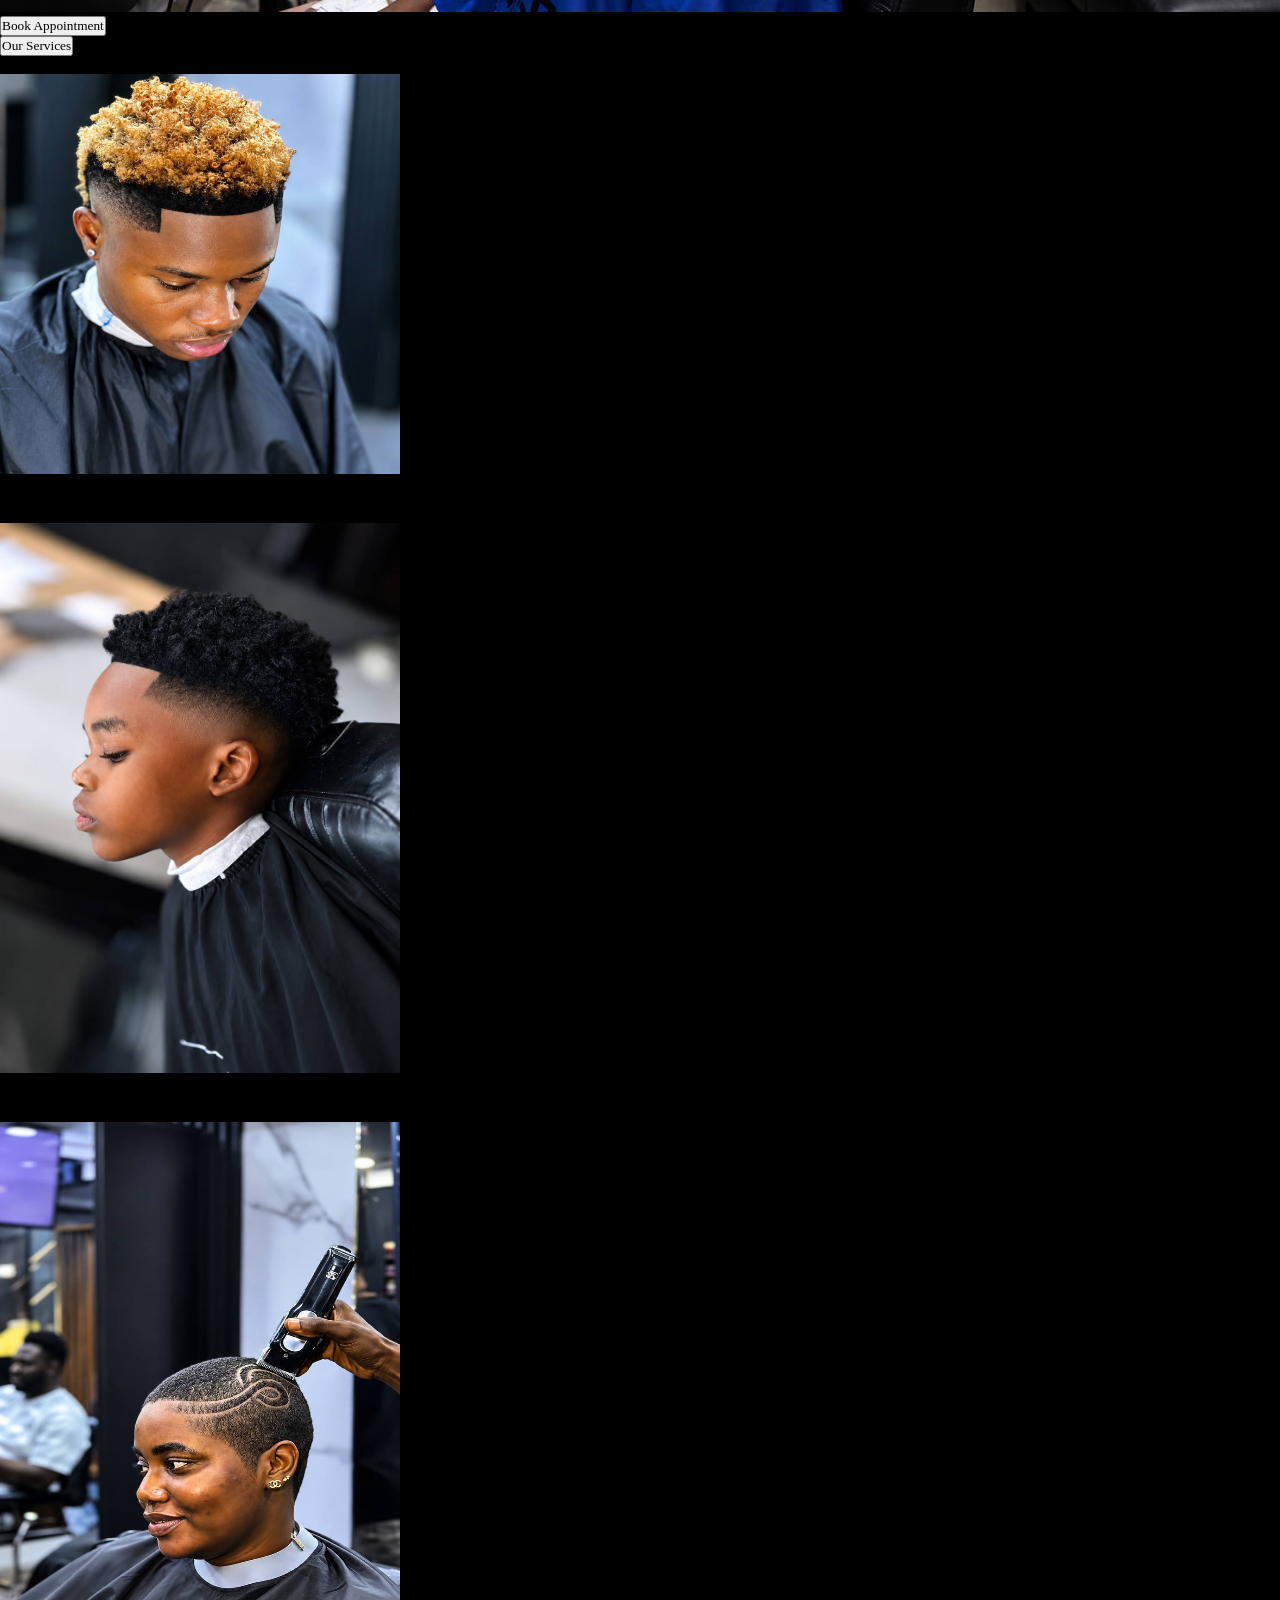
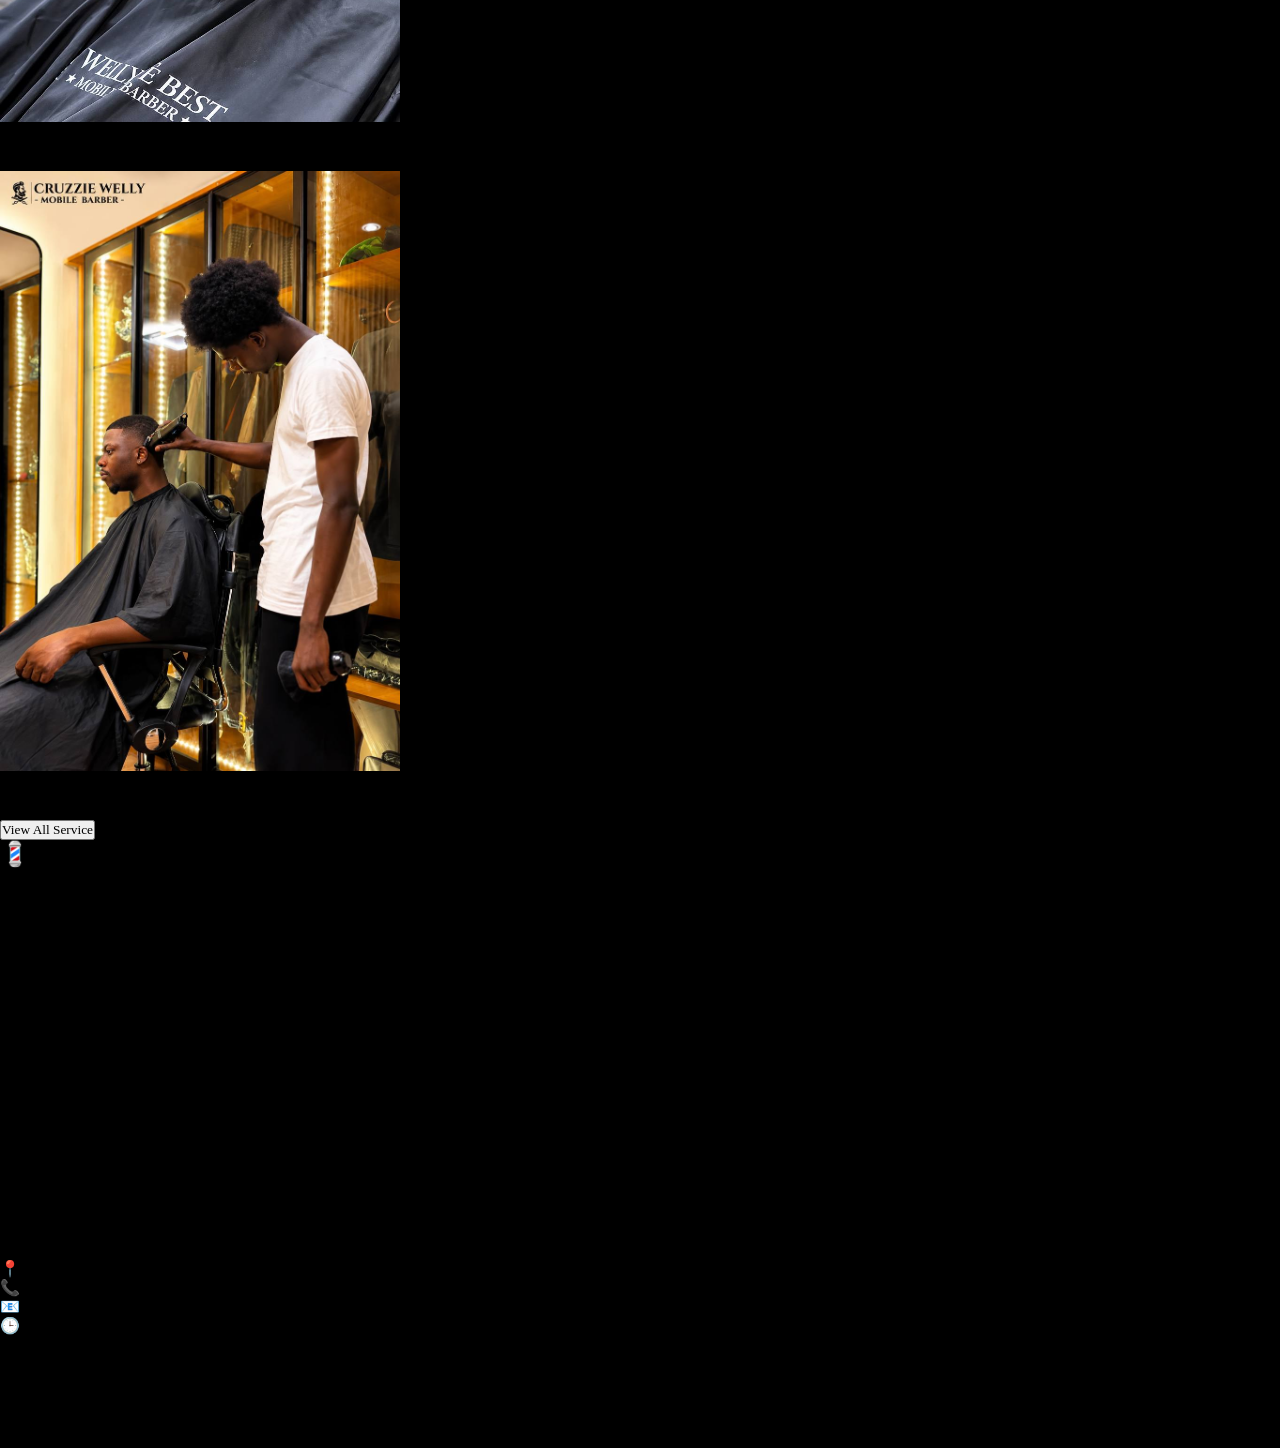
==== commit 2644e0f1: "7th version" ====
--- a/index.html
+++ b/index.html
@@ -2,10 +2,11 @@
 <html lang="en">
 <head>
     <meta charset="UTF-8">
-    <meta name="viewport" content="width=nj , initial-scale=1.0">
+    <meta name="viewport" content="width=device-width , initial-scale=1.0">
     <title>Cruzzie Welly Mobile Barber</title>
     <link href='https://unpkg.com/boxicons@2.1.4/css/boxicons.min.css' rel='stylesheet'>
     <link rel="stylesheet" href="style.css">
+    <link rel="stylesheet" href="style2.css">
     <link rel="preconnect" href="https://fonts.googleapis.com">
 <link rel="preconnect" href="https://fonts.gstatic.com" crossorigin>
 <link href="https://fonts.googleapis.com/css2?family=Playwrite+AU+VIC+Guides&display=swap" rel="stylesheet">
@@ -19,11 +20,14 @@
         </div>
         <ul class="services">
             <a href="index.html"><li>Home</li></a>
-             <a href="#"><li>About Us</li></a>
-              <a href="#"><li>Services</li></a>
-               <a href="#"><li>Contact </li></a>
+             <a href="About Us.html"><li>About Us</li></a>
+              <a href="Our service.html"><li>Services</li></a>
+               <a href="Contact Us.html"><li>Contact </li></a>
                 <a href="#"><li>Gallery</li></a>
         </ul>
+
+        <button class=" ser-btn1">Book Appointment</button>
+
         <div class="menu-btn">
             <i class='bx bx-menu'></i>
         </div>
@@ -33,9 +37,9 @@
     <div>
       <ul class="services2">
             <a href="index.html"><li>Home</li></a>
-              <a href="#"><li>Services</li></a>
-              <a href="#"><li>About Us</li></a>
-               <a href="#"><li>Contact </li></a>
+              <a href="Our service.html"><li>Services</li></a>
+              <a href="About Us.html"><li>About Us</li></a>
+               <a href="Contact Us.html"><li>Contact </li></a>
                 <a href="#"><li>Gallery</li></a>
                  <a href="#"><li>Prices</li></a>
         </ul>
@@ -70,116 +74,84 @@
     
        </script>
 
-    <div class="welly">
+       
+
+     <div class="talk">
+      <h1>Welcome To <span>CRUZZIE WELLY</span></h1>
+      <p class="tp">Experience premium grooming services designed around your lifestyle. From sharp haircuts and clean fades to other services and home service appointments, we deliver professional barbering with precision, style, and convenience. Step in with confidence and leave looking your absolute best.</p>
+    <div class="talk-del">
+    </div>
+
+    
+       <div class="welly">
        <img src="images/photo_2026-06-06_05-00-35.jpg">
-    </div>
-
-    <div class="talk">
-      <h1>Welcome To <span>CRUZZIE WELLY</span></h1>
-      <p>Sharp <span>Cuts.</span> Clean <span>Styles.</span> Premium <span>Experience.</span></p>
-    <div class="talk-del">
-     <div class="talk-btn1">
-      <a href="#"><button class="btn1">Book Appointment</button></a>
+       </div>
+
+    <section class="talk-btn-sec">
+    <div class="talk-btn1">
+      <button class="btn1"><a href="https://wa.me/2348088994887?text=Hello%20Cruzzie%20Welly,%20I%20want%20to%20book%20an%20appointment."target="_blank">Book Appointment</a></button>
     </div>
     <div class="talk-btn2">
-      <a href="#"><button class="btn2"> Our Services</button></a>
-    </div>
-    </div>
-    </div>
+      <button class="btn2"><a href="Our service.html">Our Services</a></button>
     </div>
     </section>
-
-      <section class="down">
-    <div class="down-del">
-    </div class="pic-grid">
-    <div class="pic-grid3">
-        <img src="images/photo_7_2026-06-05_08-04-04.jpg">
-        <p>Fresh cuts for every style and age.
-        Confidence begins with a clean look.
-        Professional grooming at its finest.
-        Always sharp, always fresh.</p>
-    </div>
-
-    
-    <div class="pic-grid2">
-         <p>More than a haircut, it’s an experience.
-           From clean fades to sharp lineups.
-           We bring out your best look.
-           Style starts right here.</p>
-        <img src="images/photo_6_2026-06-05_08-04-04.jpg">
-       
-    </div>
-
-    <div class="pic-grid3">
-        <img src="images/photo_8_2026-06-05_08-04-04.jpg">
-        <p>Every haircut tells a story.
-           Precision, style, and confidence combined.
-           We focus on details that matter.
-           Because looking sharp never goes unnoticed.</p>
-    </div>
-
-    <div class="pic-grid2">
-        <p>More than a haircut, it’s an experience.
-From clean fades to sharp lineups.
-We bring out your best look.
-Style starts right here.</p>
-        <img src="images/photo_9_2026-06-05_08-04-04.jpg" width="200" height="200">
-    </div>
-    </div>
-      </section>
 
       <section class="down2">
         <div class="service-head">
-            <br><br><br>
-             <br><br><br>
-              <br><br><br>
         <div class="ps">
-        <p class="p1">OUR SERVICE</p>
-
         <P class="p2">Service We <SPAN>Provide</SPAN></P>
         </div>
-    <section class="box-lists">
-        <div class="our-service">
-            <div class="box1">
-                <img src="images/photo_1_2026-06-05_08-04-04.jpg">
+        </div>
+      </section>
+
+      <section class="ser-lists2">
+        <div class="ser-del2">
+            <div class="del-img2">
+        <img src="images/photo_4_2026-06-17_10-05-26.jpg"  width="400" height="400">
             </div>
-             <p>A great haircut is more than just trimming hair it’s about style, confidence, and looking your best. We provide clean, precise cuts tailored to match your personality and appearance. Every detail matters, ensuring you leave with a fresh, sharp, and confident look.</p>
-            <a href="#">Read more ></a>
+        <h1>HAIRCUT & STYLING</h1>
+        <p>A great haircut is more than just trimming hair it’s about style, confidence, and looking your best. We provide clean,
+             precise cuts tailored to match your personality and appearance.</p>
+       </div>
+
+       
+        <div class="ser-del2">
+            <div class="del-img2">
+        <img class="img10" src="images/photo_3_2026-06-17_10-05-26.jpg" width="400" height="550" >
             </div>
-
-     <div class="our-service">
-            <div class="box1">
-                <img src="images/photo_3_2026-06-05_08-04-04.jpg">
-            </div>
-             <p>Shaving is more than grooming it’s about maintaining a clean, sharp, and confident look. Our shaving styles are carefully crafted to suit your appearance, with attention to every detail. Whether it’s beard shaping or a smooth clean shave, we ensure a fresh and polished finish every time.</p>
-            <a href="#">Read more ></a>
-            </div>
-    </div>
-
-
-    <section class="box-lists3">
-    <div class="box-lists2">
-        <div class="our-service">
-            <div class="box1">
-                <img src="images/photo_4_2026-06-05_08-04-04.jpg">
-            </div>
-            <p>Hair color is more than changing your look it’s a way to express style and confidence. We provide professional coloring services designed to match your personality and preference. From bold colors to natural shades, every detail is carefully handled for a smooth and vibrant finish.</p>
-            <a href="#">Read more ></a>
-            </div>
-
-     <div class="our-service">
-            <div class="box1">
-                <img src="images/photo_2_2026-06-05_08-04-04.jpg">
-            </div>
-            <p>Hair washing is an important step to maintaining clean, healthy. We provide a relaxing and refreshing wash experience using quality care for your hair. Every wash is done with attention to cleanliness and comfort, leaving your hair feeling fresh, soft, and revitalized.</p>
-            <a href="#">Read more ></a>
-            </div>
-         </div>
-    </section>
-
-     <a href="#"><button class="service-btn">All Service</button></a>
-
-     
+        <h1>KIDS HAIRCUT</h1>
+        <p>Our kids’ haircut service is designed to keep young clients looking neat, stylish,
+           and we make ensure every child enjoys their grooming experience.</p>
+       </div>
+
+
+        <div class="ser-del2">
+            <div class="del-img2">
+        <img class="img11" src="images/photo_1_2026-06-17_12-20-29.jpg"  width="400" height="600">
+        </div>
+        <h1>FEMALE HAIRCUT</h1>
+        <p>Our female haircut service is designed to enhance your beauty, confidence, and personal style. 
+            We ensure a fresh, elegant, and stylish finish every time.
+        </p>
+       </div>
+
+       <div class="ser-del2">
+             <div class="del-img2">
+        <img class="img12" src="images/photo_1_2026-06-17_11-20-15.jpg"  width="400" height="600">
+             </div>
+        <h1>HOME SERVICE</h1>
+        <p>Our home service brings professional barbering directly to your doorstep for maximum
+             convenience and comfort. Enjoy premium haircuts, shaving, grooming without leaving your home.</p>
+       </div>
+       </div>
+    </div>
+       </section>
+       
+     <div class="index-ser">
+       <button class="service-btn"><a href="Our service.html">View All Service</a></button>
+     </div>
+
+     <section class="chose">
     <div class="choose">
         <h1>💈WHY <span>CHOOSE US</span></h1>
         <ul>
@@ -190,24 +162,8 @@
         </ul>
 
     </div>
-      
-    <div class="abt">
-         <p class="p3">Step into a place where style, confidence, and fresh cuts come together. At <span> Cruzzie Welly</span>,
-           we believe every haircut tells a story and every client deserves premium care.
-            The barbershop is more than a place for grooming it’s a zone of comfort, good vibes, and transformation.
-             Come experience sharp cuts, clean fades, and top-tier grooming with the best.</p>
-          <div class="ceo">
-             <img src="images/photo_5_2026-06-05_08-04-04.jpg" width="80" height="80">
-             <p class="p4">
-                "Barbershop it's their interest to find alternative ways
-                to promote their shows".<br>
-            <br>
-                <span>Taiwo Oluwatobi, CEO of Cruzzie Welly</span>
-             </p>
-          </div>
-             <a href="#"><button type="button" class="abt-btn">READ MORE</button></a>
-    </div>
-    </div>
+    </div>
+     </section>
     
 
         <footer>
@@ -220,10 +176,10 @@
          <div class="links">
             <h3>Quick Links</h3>
            <ul class="">
-            <a href="#"><li>Home</li></a>
-             <a href="#"><li>About Us</li></a>
-              <a href="#"><li>Services</li></a>
-               <a href="#"><li>Contact </li></a>
+            <a href="index.html"><li>Home</li></a>
+             <a href="About Us.html"><li>About Us</li></a>
+              <a href="Our service.html"><li>Services</li></a>
+               <a href="Contact Us.html"><li>Contact </li></a>
                 <a href="#"><li>Gallery</li></a>
         </ul>
          </div>
@@ -261,10 +217,8 @@
         </footer>
 
     <div class="help">
-       <a href="#"><i class='bx bxl-whatsapp'></i></a>
+       <a href="https://wa.me/2348088994887?text=Hello%20%F0%9F%91%8B%20I%20visited%20Cruzzie%20Welly%20Mobile%20Barber%20website%20and%20I%20would%20like%20to%20make%20an%20enquiry"><i class='bx bxl-whatsapp'></i></a>
     </div>
    
 </body>
 </html>
-
-   
--- a/style.css
+++ b/style.css
@@ -2,8 +2,19 @@
     margin: 0;
     padding: 0;
     box-sizing: border-box;
-    font-family: Georgia, 'Times New Roman', Times, serif;
     text-decoration: none;
+    font-family:"poppins" sans-serif;
+}
+/* Target the button directly */
+.button {
+  background-color: inherit !important; /* Forces your custom color (e.g., Gold) */
+  color: inherit !important;            /* Forces white text */
+  border: none !important;
+}
+
+/* Fixes the browser's "already clicked" blue link rule */
+.button:visited {
+  color: inherit !important;
 }
 body{
     background-color: black;
@@ -23,6 +34,20 @@
     color: inherit;
     outline: none;
 }
+/* Target the actual text links inside your header buttons */
+.header-buttons a, 
+.book-appointment-btn a,
+a[class*="btn"] {
+    color: black !important;         /* Forces the text to stay white on iPhone */
+    text-decoration: none !important;  /* Stops iOS from adding an underline */
+}
+
+/* Optional: If you want a different color when someone taps/hovers over it */
+.header-buttons a:hover,
+.book-appointment-btn a:hover {
+    color: #000000 !important;         /* Changes text to black on hover if background turns gold */
+}
+
 /*------dropdown section-----*/
     .services2{
         border: 1px solid #C89B54;
@@ -43,31 +68,495 @@
     .services2.open{
         height: 340px;
         visibility: visible;
-        padding: 8px;
-    }
-    @media (max-width: 430px){
-         body{
+        padding: 8px 0;
+    }
+
+
+@media (max-width:768px){
+
+    body::before {
+  content: "";
+  position: fixed;
+  top: 0;
+  left: 0;
+  width: 100%;
+  height: 100%;
+  
+  /* Put your exact background image path here */
+  background-image: url(images/photo_2026-06-06_13-02-30.jpg); 
+  background-size: cover;
+  background-position: center;
+  background-repeat: no-repeat;
+  
+  /* This pushes the image behind your website cards and text */
+  z-index: -1; 
+  
+  /* Optimizes mobile performance */
+  will-change: transform; 
+}
+
+nav{
+    display: flex;
+    justify-content: space-around;
+    background-color: black;
+    height: 70px;
+    overflow: hidden;
+    position:fixed;
+    margin-top: -25%;
+    z-index: 999;
+    width: 100%;
+}
+.logo img{
+    width: 200px;
+    height: 100px;
+    transform: translateX(-40%);
+    margin-top: -15px;
+}
+.services{
+    display: flex;
+    gap: 30px;
+    list-style: none;
+    margin: 30px;
+    font-weight: 600;
+}
+.services li{
+    text-decoration: none;
+    color: white;
+}
+.menu-btn i{
+    color: white;
+    font-size: 30px;
+    margin: 25px;
+    cursor: pointer;
+}
+.services2 a{
+        text-decoration: none;
+        list-style: none;
+        text-align: center;
+        line-height: 3.3;
+    }
+    .services2 li{
+        color: white;
+    }
+    .services2 :hover{
+        background-color: #E5D1A3;
+        color: black;
+        border-radius: 30px;
+    }
+ .services {
+        display: none;
+    }
+    nav{
+        display: flex;
+        justify-content: space-around;
+        width: 100%;
+    }
+    .logo{
+        margin: 0 17% ;
+    } 
+    .menu-btn{
+        transform: translateY(-10%);
+        margin-right: -10px;
+
+    }
+    .services2{
+        display: block;
+    }
+    .welly{
+        height: 330px;
+        overflow: hidden;
+    }
+.welly img{
+     width:420px;
+    border: 1px solid #C89B54;
+    border-radius: 10px;
+}
+.talk{
+    text-align: center;
+    transform: translateY(3%);
+    margin-top:40%;
+    color: white;
+  font-style: normal;
+}
+    .talk h1{
+         font-family: "Bebas Neue", sans-serif;
+         font-weight: 900;
+         font-style: normal;
+         font-size: 40px;
+         margin-top: -70px;
+         font-size: 40px;
+         line-height: 1;
+    }
+    .talk p{
+        font-family: "poppins", sans-serif;
+        font-size: 12px;
+        padding:  10px 5px;
+        font-weight: 500;
+    }
+    .talk-del{
+        display: flex;
+        justify-content: center;
+        align-self: center;
+
+    }
+    .talk .btn1{
+        margin: 10px 0;
+        width: 190px;
+        height: 43px;
+        background-color: #C89B54;
+        cursor: pointer;
+        font-weight: 600;
+        border-radius: 30px;
+         border: none;
+        outline: none;
+        box-shadow: 0 0 15px black;
+        font-size: 17px;
         
-        background-image: url(images/photo_2026-06-07_19-45-35.jpg);
-        background-position:center;
-        background-repeat:no-repeat;
-        background-size: cover;
-        background-attachment:fixed;
-    }
-    }
-
-@media (max-width:768px){
-    body{
-        
-        background-image: url(images/photo_2026-06-07_19-45-35.jpg);
-        background-position:center;
-        background-repeat:no-repeat;
-        background-size: cover;
-        background-attachment:fixed;
-    }
+    }
+    .talk .btn2{
+        padding:10px;
+        height: 45px;
+        margin:10px 0px;
+        width: 170px;
+        background-color: #C89B54;
+        cursor: pointer;
+        border: none;
+        outline: none;
+        box-shadow: 0 0 15px black;
+        font-weight: 600;
+         border-radius: 30px;
+         font-size: 18px;
+    }
+    .talk span{
+        color: #C89B54;
+          font-family: "Bebas Neue", sans-serif;
+         font-weight: 900;
+         font-style: normal;
+    }
+    .talk-btn-sec{
+        display: flex;
+        justify-content: space-between;
+        padding: 10px 20px;
+        margin-top: -50px;
+    }
+    .talk .btn1:hover{
+        scale: 1.1;
+         transition: 0.3s cubic-bezier(0.23, 1, 0.320, 1);
+    }
+    .talk .btn2:hover{
+        scale: 1.1;
+         transition: 0.3s cubic-bezier(0.23, 1, 0.320, 1);
+    }
+    .tp span{
+         font-family: "Caveat", cursive;
+        font-size: 13px;
+        font-weight: 900;
+    }
+    .ser-btn1{
+        margin-left: -35%;
+        padding: 10px 7px;
+        height: 40px;
+        font-size: 16px;
+        margin-top: 16px;
+        font-weight: 500;
+        border-radius: 40px;
+        background-color: #C89B54;
+    }
+
+.service-head .ps{
+    margin-top: 25%;
+    font-family: "Bebas Neue", sans-serif;
+}
+.service-head span{
+    color: #C89B54;
+     font-size: 36px;
+    font-weight: 900;
+     font-family: "Bebas Neue", sans-serif;
+}
+.service-head .p2{
+    text-align: center;
+    margin: 10px;
+    font-size: 36px;
+    font-weight: 900;
+     font-family: "Bebas Neue", sans-serif;
+    
+}
+.box-lists{
+    display: flex;
+    justify-content: space-between;
+    padding: 10px;
+    margin-top: 30px;
+}
+.box-lists2{
+     display: flex;
+    justify-content: space-between;
+    padding: 10px;
+}
+.our-service{
+    border: 1px solid rgb(229, 209, 163);
+    width: 200px;
+    height: 285px;
+    background-color: #121212cc;
+    margin: 10px;
+    box-shadow: 5px 5px 0 #E5D1A3;
+}
+.our-service p{
+    color: white;
+    font-size: 12px;
+    margin: 5% 5%;
+}
+.our-service a{
+    text-decoration: none;
+    color: #E5D1A3; 
+    margin:10px;
+    font-weight: 600;
+    transform: translateY(29%);
+}
+.box1{
+    width: 80px;
+    height: 80px;
+    overflow: hidden;
+    margin: 10px;
+    border-radius: 50px;
+}
+.our-service img{
+    width: 100px;
+    height: 100px;
+    border-radius: 40px;
+    justify-content: center;
+    margin-top: -10px;
+    transform: translateX(-10%);
+}
+.down2{
+        color: white;
+        width: 100%;
+
+}
+.service-btn{
+    width: 380px;
+    padding: 22px 10px;
+    box-shadow: 0 0 15px black;
+    outline: none;
+    border: none;
+    font-weight: 600;
+    background-color: #C89B54;
+    margin:30% 2%;
+    cursor: pointer;
+    border-radius: 40px;
+    transform: translateX(17px);
+    font-size: 20px;
+}
+.service-btn:hover{
+    scale: 1.1;
+}
+.chose{
+    margin-top: -10%;
+}
+.choose{
+    color: white;
+    margin: 18% 10px;
+    line-height: 1.5;
+}
+.choose h1{
+    text-align: center;
+    margin: 20px;
+    font-size: 30px;
+}
+.choose span{
+    color: #C89B54;
+}
+.choose ul{
+    margin: 5px;
+     border: 1px solid #E5D1A3;
+     padding: 20px;
+     background-color: rgb(18, 18, 18,0.8);
+     box-shadow: 8px 8px #E5D1A3;
+}
+.choose li{
+    padding: 5px;
+}
+.abt{
+    color: white;
+    margin-top: 25%;
+    background-color: rgb(18, 18, 18,0.8);
+    padding: 10px;
+    text-align: start;
+    margin: 20px 0;
+    line-height: 1.3;
+}
+.abt .p4{
+    margin: 20px -10px;
+    font-size: 13px;
+
+}
+.abt .p3{
+    font-size: 13px;
+}
+.abt span{
+    color: #C89B54;
+    font-weight: 600;
+}
+
+.ceo{
+    display: flex;
+    gap: 20px;
+}
+.ceo img{
+    width: 105px;
+    height:78px ;
+    border-radius: 80px;
+    margin-top: 15px;
+    border: 2px solid white;
+}
+
+.ceo span{
+    color: #C89B54;
+}
+.abt-btn{
+    width: 100px;
+    padding: 9px 5px;
+    display: flex;
+    background-color: #C89B54;
+    margin: 20px  auto;
+    box-shadow: 4px 4px #E5D1A3;
+    border: none;
+    outline: none;
+    margin-top: -10px;
+    font-weight: 600;
+}
+.abt-btn:hover{
+    scale:1.1
+}
+footer{
+    background-color:  black;
+    margin-top: 30%;
+    color: white;
+    padding: 0px 10px;
+}
+footer h1{
+    color: #C89B54;
+    margin:5px 10px;
+    font-size: 25px;
+    font-family: "Bebas Neue", sans-serif;
+    font-weight: 900;
+    font-style: normal;
+    transform: translateY(40%);
+}
+.up{
+    margin: 20px 0;
+}
+.up p{
+    margin:15px 10px;
+    font-size: 13px;
+}
+footer h3{
+    margin: 5px 10px;
+    font-size: 18px;
+     font-family: "Bebas Neue", sans-serif;
+    font-weight: 700;
+    font-style: normal;
+}
+.links{
+    margin: 25px 0;
+}
+.links a{
+    color: white;
+    text-decoration: none;
+    font-size: 12px;
+
+}
+footer ul{
+    margin: 0 20px;
+    font-size: 14px;
+    line-height: 1.5;
+}
+footer li{
+    font-size: 14px;
+}
+.contact{
+    margin: 20px 0;
+    font-size: 14px;
+}
+.contact p{
+    margin: 7px 10px;
+}
+.contact a{
+    color: white;
+    text-decoration: none;
+}
+.socials ul{
+    display: flex;
+    justify-content: space-around;
+}
+.socials a{
+    color: white;
+    list-style: none;
+}
+.socials i{
+    font-size: 35px;
+    margin: 20px;
+}
+.socials i:hover{
+    scale: 1.2;
+    color: #C89B54;
+}
+.copy{
+    text-align: center;
+    font-size: 12px;
+}
+.help {
+    font-size: 40px;
+    border-radius: 40px;
+    z-index: 1200;
+    position: fixed;
+    width: 55px;
+    height: 55px;
+    bottom:20px;
+    right: 20px;
+    text-align: center;
+    transform: translateY(-10%);
+    background-color: #25D366;
+    box-shadow: 0 0 15px black;
+    transition: 0.2s ease-in-out;
+
+}
+.help i{
+    font-size: 40px;
+    padding:auto;
+    color: white;
+    transform: translateY(20%);
+    font-weight: 500;
+}
+.help:hover{
+   scale: 1.2;
+}
+}
+
+@media (max-width:360px){
+
+    body::before {
+  content: "";
+  position: fixed;
+  top: 0;
+  left: 0;
+  width: 100%;
+  height: 100%;
+  
+  /* Put your exact background image path here */
+  background-image: url(images/photo_2026-06-06_13-02-30.jpg); 
+  background-size: cover;
+  background-position: center;
+  background-repeat: no-repeat;
+  
+  /* This pushes the image behind your website cards and text */
+  z-index: -1; 
+  
+  /* Optimizes mobile performance */
+  will-change: transform; 
+}
 nav{
     display: flex;
-    justify-content: space-around;
+    justify-content: space-between;
     background-color: black;
     height: 70px;
     overflow: hidden;
@@ -78,7 +567,7 @@
 .logo img{
     width: 200px;
     height: 100px;
-    transform: translateX(-40%);
+    transform: translateX(-35%);
     margin-top: -15px;
 }
 .services{
@@ -88,15 +577,18 @@
     margin: 30px;
     font-weight: 600;
 }
-.services a{
+.services li{
     text-decoration: none;
     color: white;
 }
 .menu-btn i{
     color: white;
     font-size: 30px;
-    margin: 25px;
     cursor: pointer;
+    margin: 30px -40px;
+}
+section{
+    overflow: hidden;
 }
 .services2 a{
         text-decoration: none;
@@ -114,11 +606,7 @@
     }
  .services {
         display: none;
-    }
-    nav{
-        display: flex;
-        justify-content: space-between;
-        width: 100%;
+    
     }
     .logo{
         margin: 0 17% ;
@@ -131,14 +619,12 @@
     }
 .welly img{
     margin-top: 50px;
-     width:100%;
-    border-bottom: 10px solid black;
 }
 .talk{
     text-align: center;
-    font-size: 13px;
+    font-size: 10px;
     font-weight: 900;
-    margin-top: -17%;
+    margin-top: -10%;
     padding: 20px;
     color: white;
   font-family: "Caveat", cursive;
@@ -149,17 +635,16 @@
          font-weight: 900;
          font-style: normal;
          margin-top: -70px;
+         margin-left: -5px;
     }
     .talk p{
         font-family: "Caveat", cursive;
         font-size: 13px;
-        padding:  0 30px;
         font-weight: 900;
     }
     .talk-del{
         display: flex;
-        justify-content: center;
-        align-self: center;
+         margin-left: 20px;
     }
     .talk .btn1{
         padding: 10px 5px;
@@ -171,6 +656,7 @@
         border: 1px solid #E5D1A3;
         font-weight: 600;
         
+        
     }
     .talk .btn2{
         padding:10px 7px;
@@ -193,7 +679,11 @@
         scale: 1.1;
          transition: 0.3s cubic-bezier(0.23, 1, 0.320, 1);
     }
-
+    .tp span{
+         font-family: "Caveat", cursive;
+        font-size: 13px;
+        font-weight: 900;
+    }
 
 .down{
         color: white;
@@ -226,7 +716,7 @@
     border: 2.5px solid #E5D1A3;
 }
 .pic-grid3 p{
-    margin-top: 18%;
+    margin-top: 16%;
     line-height: 1.5;
     margin-left: 20px;
 }
@@ -266,8 +756,8 @@
 .box-lists{
     display: flex;
     justify-content: space-between;
-    padding: 10px;
     margin-top: 30px;
+    
 }
 .box-lists2{
      display: flex;
@@ -276,10 +766,9 @@
 }
 .our-service{
     border: 1px solid rgb(229, 209, 163);
-    width: 200px;
-    height: 285px;
+    width: 250px;
+    height: 335px;
     background-color: rgb(18, 18, 18,0.8);
-    margin: 10px;
     box-shadow: 5px 5px 0 #E5D1A3;
 }
 .our-service p{
@@ -321,7 +810,7 @@
     outline: none;
     font-weight: 600;
     background-color: #C89B54;
-    margin: 15px 34%;
+    margin: 15px 30%;
     cursor: pointer;
     border-color: #E5D1A3;
     border: 1px solid #E5D1A3;
@@ -336,7 +825,7 @@
 }
 .choose h1{
     text-align: center;
-    margin: 20px;
+    margin: 20px 0;
     font-size: 30px;
 }
 .choose span{
@@ -376,10 +865,9 @@
 
 .ceo{
     display: flex;
-    gap: 20px;
 }
 .ceo img{
-    width: 90px;
+    width: 130px;
     height:78px ;
     border-radius: 80px;
     margin-top: 15px;
@@ -486,7 +974,7 @@
     width: 55px;
     height: 55px;
     bottom:20px;
-    right: 20px;
+    right: 10px;
     text-align: center;
     transform: translateY(-10%);
     background-color: #25D366;
--- a/style2.css
+++ b/style2.css
@@ -0,0 +1,608 @@
+
+*{
+    margin: 0;
+    padding: 0;
+    box-sizing: border-box;
+    font-family: Georgia, 'Times New Roman', Times, serif;
+    text-decoration: none;
+}
+@media (max-width:767px) {
+/* Target the button directly */
+.button {
+  background-color: inherit !important; /* Forces your custom color (e.g., Gold) */
+  color: inherit !important;            /* Forces white text */
+  border: none !important;
+}
+
+/* Fixes the browser's "already clicked" blue link rule */
+.button:visited {
+  color: inherit !important;
+}
+a {
+    text-decoration: none;
+    color: inherit;
+    -webkit-appearance: none;
+    appearance: none;
+    -webkit-tap-highlight-color: transparent;
+    outline: none;
+}
+
+a:focus,
+a:active,
+a:visited {
+    color: inherit;
+    outline: none;
+}
+/* Target the actual text links inside your header buttons */
+.header-buttons a, 
+.book-appointment-btn a,
+a[class*="btn"] {
+    color: black !important;         /* Forces the text to stay white on iPhone */
+    text-decoration: none !important;  /* Stops iOS from adding an underline */
+}
+
+/* Optional: If you want a different color when someone taps/hovers over it */
+.header-buttons a:hover,
+.book-appointment-btn a:hover {
+    color: #000000 !important;         /* Changes text to black on hover if background turns gold */
+}
+.nav2{
+    display: flex;
+    justify-content: space-between;
+    background-color: black;
+    height: 70px;
+    overflow: hidden;
+    position:fixed;
+    z-index: 999;
+    width: 100%;
+    transform: translateY(-30%);
+}
+.whole-page{
+     background-color: rgb(18, 18, 18,0.8);
+}
+.ser-pre{
+    transform: translateY(80%);
+    text-align: center;
+}
+.ser-pre .p2{
+    color:  #C89B54;
+    font-size: 25px;
+    font-weight: 900;
+    margin-top: 40%;
+}
+.ser-pre h1{
+     color: white;
+     font-weight: 900;
+      font-family: "Bebas Neue", sans-serif;
+    font-weight: 900;
+     line-height: 1.1;
+}
+.ser-pre span{
+    font-weight: 900;
+      font-family: "Bebas Neue", sans-serif;
+     color:  #C89B54;
+}
+.ser-pre .p1{
+    color: white;
+    font-size: 16px;
+    margin-top: 20px;
+}
+.ser-lists{
+    margin-top:50px;
+    display: grid;
+    grid-template-rows: 1fr 1fr 1fr;
+    grid-template-columns: 1fr 1fr;
+    gap: 40px 5px;
+    margin-left:10px ;
+    justify-content: space-between;
+}
+.ser-del{
+    width: 200px;
+    height: 250px;
+    background-color:  rgb(18, 18, 18);
+    text-align: center;
+    overflow: hidden;
+    border-radius: 10px;
+}
+.ser-lists img{
+    transform: translateY(-10%);
+
+}
+.ser-lists .img2{
+     transform: translateY(-20%);
+
+}
+.ser-lists .img3{
+     transform: translateY(-20%);
+
+}
+.ser-lists .img4{
+     transform: translateY(-30%);
+
+}
+.ser-lists .img5{
+     transform: translateY(-5%);
+
+}
+.ser-lists .img6{
+     transform: translateY(-1%);
+
+}
+.ser-lists .img7{
+     transform: translateY(-10%);
+
+}
+.ser-lists .img8{
+     transform: translateY(-10%);
+
+}
+.ser-lists2{
+    margin-top:50px;
+    display: grid;
+    grid-template-rows: 1fr 1fr 1fr 1fr;
+    gap: 40px 5px;
+    justify-content: center
+
+}
+.ser-del2{
+    width: 400px;
+    height: 550px;
+    background-color:  rgb(18, 18, 18);
+    text-align: center;
+    border-radius: 10px;
+    border-radius: 20px;
+    border: 2px solid #C89B54;
+}
+
+.del-img2{ 
+    width: 100%;
+    border-radius: 20px;
+    overflow: hidden;
+}
+.ser-del2 h1{
+    font-size: 30px;
+    color: #C89B54;
+    margin: 10px;
+    font-weight: 900;
+    font-family: "Bebas Neue", sans-serif;
+}
+.ser-del2 p{
+    color: white;
+    font-size: 14px;
+    font-family: "poppins" sans-serif;
+    font-weight: 500;
+    transform: translateY(-10%);
+}
+.ser-del2 .p1{
+    transform: translateY(-20%);
+}
+.del-img2{
+    height: 400px;
+    overflow: hidden;
+}
+.ser-del2 .img10{
+    transform: translateY(-10%);
+}
+.ser-del2 .img11{
+    transform: translateY(-30%);
+}
+.ser-del2 .img12{
+    transform: translateY(-6%);
+}
+.book{
+    margin: 40px 20px;
+    text-align: center;
+}
+.book button{
+    padding: 15px;
+    font-size: 20px;
+    background-color: #C89B54;
+    color: black;
+    border: none;
+    outline: none;
+    box-shadow: 4px 4px #E5D1A3;
+    font-weight: 600;
+}
+.book i{
+    font-size: 25px;
+}
+.book button:hover{
+    scale: 1.2;
+}
+.expert {
+    display: flex;
+    border-top:1px solid white ;
+    border-bottom: 1px solid white;
+    margin: 20px 0;
+    background:  rgb(18, 18, 18) ;
+}
+.expert img{
+    width: 50px;
+    height: 40px;
+    margin: 10px 5px;
+}
+.expert p{
+    font-size: 12px;
+    color: white;
+    font-weight: 600;
+    transform: translateY(25%);
+}
+.contact-del{
+    transform: translateY(70%);
+    color: white;
+    text-align: center;
+}
+.contact-del h1{
+    text-align: center;
+    font-weight: 900;
+    font-size: 40px;
+    margin: 20px;
+    font-family: "Bebas Neue", sans-serif;
+    font-style: normal;
+}
+.contact-del span{
+     font-weight: 900;
+    font-size: 40px;
+    font-family: "Bebas Neue", sans-serif;
+    font-style: normal;
+    color: #C89B54;
+}
+.contact-del .p1{
+    font-size: 20px;
+    font-weight: 600;
+    color: #C89B54;
+    margin: 10px;
+    transform: translateY(-70%);
+}
+.contact-del .p2{
+    font-size: 16px;
+}
+.con-btn{
+     transform: translateY(250%);
+     text-align: center;
+}
+.con-btn .btn1{
+    padding: 10px 10px;
+    margin: 5px 10px;
+    font-size: 13px;
+    background-color: #C89B54;
+    font-weight: 600;
+    outline: none;
+    border: none;
+     border: 1px solid black;
+     box-shadow: 3px 3px black;
+}
+.con-btn .btn2{
+    padding: 10px 10px;
+    margin: 5px;
+    font-size: 13px;
+     background:  rgb(18, 18, 18,0.8);
+    font-weight: 600;
+    outline: none;
+    border: none;
+    color: white;
+    border: 1px solid #C89B54;
+    box-shadow: 3px 3px #C89B54;
+}
+.con-btn i{
+    font-size: 20px;
+    margin: 5px;
+    transform: translateY(10%);
+}
+.con-btn button:hover{
+    scale: 1.1;
+    transition: 0.2 ease-in-out;
+}
+.con-touch{
+      transform: translateY(50%);
+}
+.con-del{
+    display: flex;
+    color: white;
+    font-size: 16px;
+    margin: 5px 0;
+}
+.con-touch h1{
+    text-align: center;
+    color: white;
+    margin: 20px;
+    font-weight: 600;
+}
+.con-touch p{
+    transform: translateY(5%);
+    line-height: 1.2;
+}
+.con-touch span{
+    color: #C89B54;
+    font-weight: 600;
+}
+.con-del i{
+    font-size: 30px;
+    margin: 10px;
+    transform: translateY(-25%);
+    border-radius: 40px;
+    border: 1px solid #C89B54;
+    padding: 10px;
+    color: #C89B54;
+    background-color:  rgb(18, 18, 18,0.8);
+}
+.con-message{
+     transform: translateY(50%);
+     margin: 10px;
+     list-style: none;
+}
+.con-message h1{
+    text-align: center;
+    color: white;
+}
+.con-message span{
+    color: #C89B54;
+}
+.con-message p{
+    font-size: 20px;
+    margin-top:30px;
+    color: white;
+}
+.message-del input{
+    width: 100%;
+    margin: 10px 0;
+    padding: 10px;
+    border: none;
+    outline: none;
+}
+textarea{
+    width: 100%;
+    height: 150px;
+    margin: 20px 0;
+    padding: 10px;
+    outline: none;
+    border: none;
+}
+.con-message ::placeholder{
+    font-size: 18px;
+}
+.con-message button{
+    width: 100%;
+    padding: 10px;
+    font-size: 16px;
+    background-color: #C89B54;
+    border: none;
+    outline: none;
+}
+.con-message button:hover{
+    scale: 1.1;
+}
+.con-message i{
+    font-size: 20px;
+    margin: 5px;
+    transform: translateY(10%);
+}
+.con-socials{
+    display: flex;
+}
+.con-socials i{
+    font-size: 30px;
+    color: white;
+    transform: translateX(-30%);
+}
+.con-footer{
+    background-color:  black;
+    transform: translateY(30%);
+    color: white;
+    padding: 0px 10px;
+}
+footer h1{
+    color: #C89B54;
+    margin:5px 10px;
+    font-size: 25px;
+    font-family: "Bebas Neue", sans-serif;
+    font-weight: 900;
+    font-style: normal;
+    transform: translateY(40%);
+}
+.up{
+    margin: 20px 0;
+}
+.up p{
+    margin:15px 10px;
+    font-size: 13px;
+}
+footer h3{
+    margin: 5px 10px;
+    font-size: 18px;
+     font-family: "Bebas Neue", sans-serif;
+    font-weight: 700;
+    font-style: normal;
+}
+.links{
+    margin: 25px 0;
+}
+.links a{
+    color: white;
+    text-decoration: none;
+    font-size: 12px;
+
+}
+footer ul{
+    margin: 0 20px;
+    font-size: 13px;
+    line-height: 1.5;
+}
+.contact{
+    margin: 20px 0;
+    font-size: 14px;
+}
+.contact p{
+    margin: 7px 10px;
+}
+.contact a{
+    color: white;
+    text-decoration: none;
+}
+.socials ul{
+    display: flex;
+    justify-content: space-around;
+}
+.socials a{
+    color: white;
+    list-style: none;
+}
+.socials i{
+    font-size: 35px;
+    margin: 20px;
+}
+.socials i:hover{
+    scale: 1.2;
+    color: #C89B54;
+}
+.copy{
+    text-align: center;
+    font-size: 12px;
+}
+.about-us{
+    padding: 10px;
+     background-color:  rgb(18, 18, 18,0.8);
+}
+.about-del{
+    display: flex;
+    padding-top: 70px;
+}
+.abt-pic img{
+    width: 196px;
+    height: 300px;
+    transform: translateY(6%);
+    border-radius: 10px;
+}
+.about-us .p1{
+    margin: 10px 0;
+    font-size: 18px;
+    font-weight: 600;
+    color: #C89B54;
+}
+.about-us h1{
+    font-size: 27px;
+    font-weight: 900;
+    color: white;
+     font-family: "Bebas Neue", sans-serif;
+     line-height: 1.1;
+}
+.abt-del span{
+    color: #C89B54;
+     font-family: "Bebas Neue", sans-serif;
+}
+.about-us .p2{
+    color: white;
+    margin: 10px 0;
+}
+.about-us button{
+    padding: 10px 5px;
+    width: 200px;
+    font-size: 17px;
+    background-color: #C89B54;
+    outline: none;
+    border: none;
+    font-weight: 600;
+}.abt-del2{
+    margin: 17% 0;
+    display: flex;
+    color: white;
+}
+.abt-del2 img{
+     width: 150px;
+     height: 200px;
+     border-radius: 10px;
+}
+.abt-del2 span{
+    color: #C89B54;
+    font-family: "Bebas Neue", sans-serif;
+
+}
+.abt-details{
+    margin: 10px;
+    transform: translateY(-8%);
+}
+.abt-details .p2{
+    font-family: "Bebas Neue", sans-serif;
+    font-size: 13.5px;
+    font-weight: 600;
+}
+.abt-details .p3{
+    font-size: 12px;
+    line-height: 1.3;
+}
+.abt-details .p4{
+     font-size: 12px;
+    transform: translateY(10%);
+    line-height: 1.3;
+}
+    
+}
+.abt-list{
+    display: grid;
+    grid-template-columns: 1fr 1fr;
+    text-align: center;
+    margin-top:40px;
+    color: white;
+}
+.abt-list i{
+    font-size: 30px;
+    color: #C89B54;
+    border: 2px solid #C89B54;
+    border-radius: 40px;
+    padding: 10px;
+    font-weight: 500;
+    background-color: black;
+    margin:0 10px;
+}
+.abt-list .p1{
+     font-family: "Bebas Neue", sans-serif;
+     font-size: 20px;
+     color: white;
+     font-weight: 500;
+     margin: 5px 20px;
+}
+.abt-list .p2{
+     font-family: "Bebas Neue", sans-serif;
+     font-size: 16px;
+     margin: 20px 15px;
+     transform: translateY(-70%);
+}
+.quality{
+    display: flex;
+    margin-top: -30px;
+    
+}
+.abt-qua{
+    width: 200px;
+    height: 200px;
+    color: white;
+
+}
+.qua-del{
+    display: flex;
+    transform: translateY(15px);
+    
+}
+.qua-del i{
+    font-size: 40px;
+    color: #C89B54;
+    padding: 25px 5px;
+    transform: translateX(-20%);
+}
+.qua-del h3{
+      font-family: "Bebas Neue", sans-serif;
+      font-weight: 600;
+      margin: 5px 0;
+      font-size: 17px;
+      color: #C89B54;
+}
+.qua-del p{
+    font-size: 13px;
+}
+.quality img{
+    width: 190px;
+    height: 300px;
+    border-radius: 10px;
+    transform: translateX(10%);
+    margin:40px 5PX;
+}
